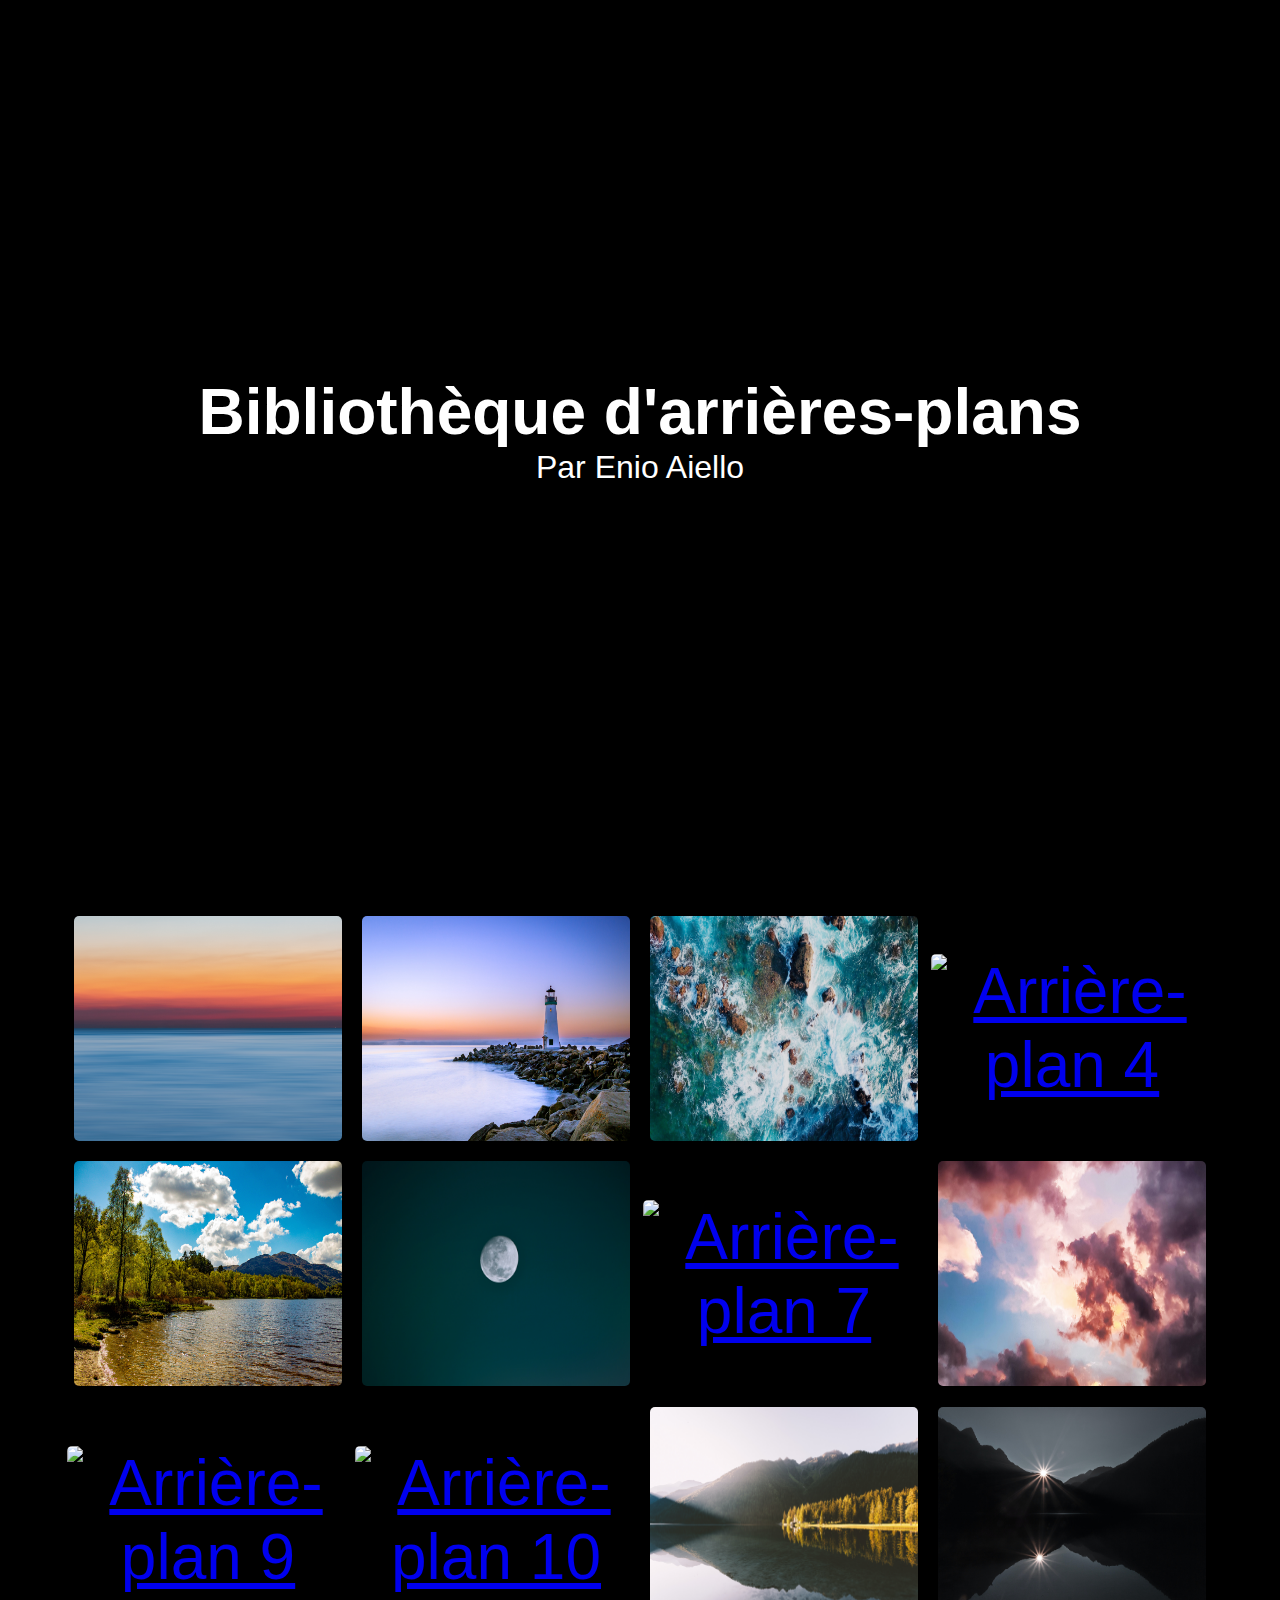
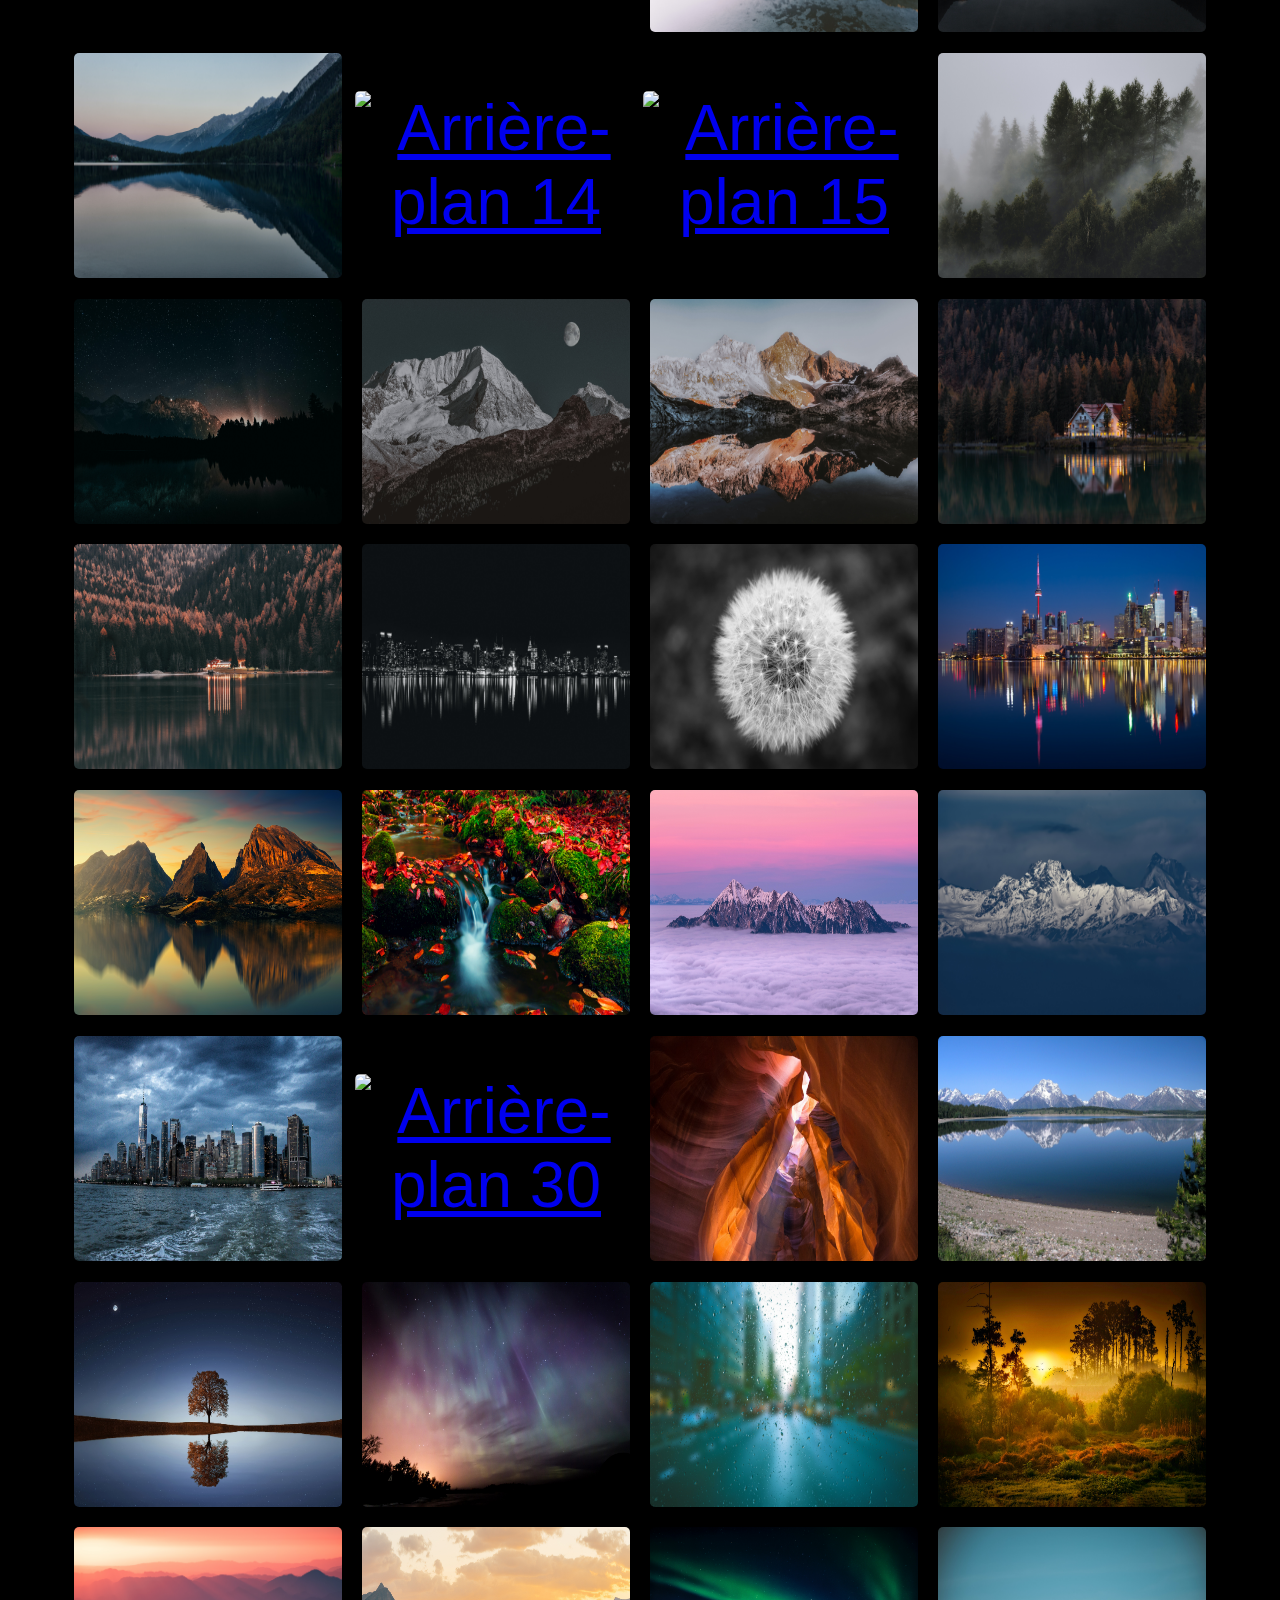
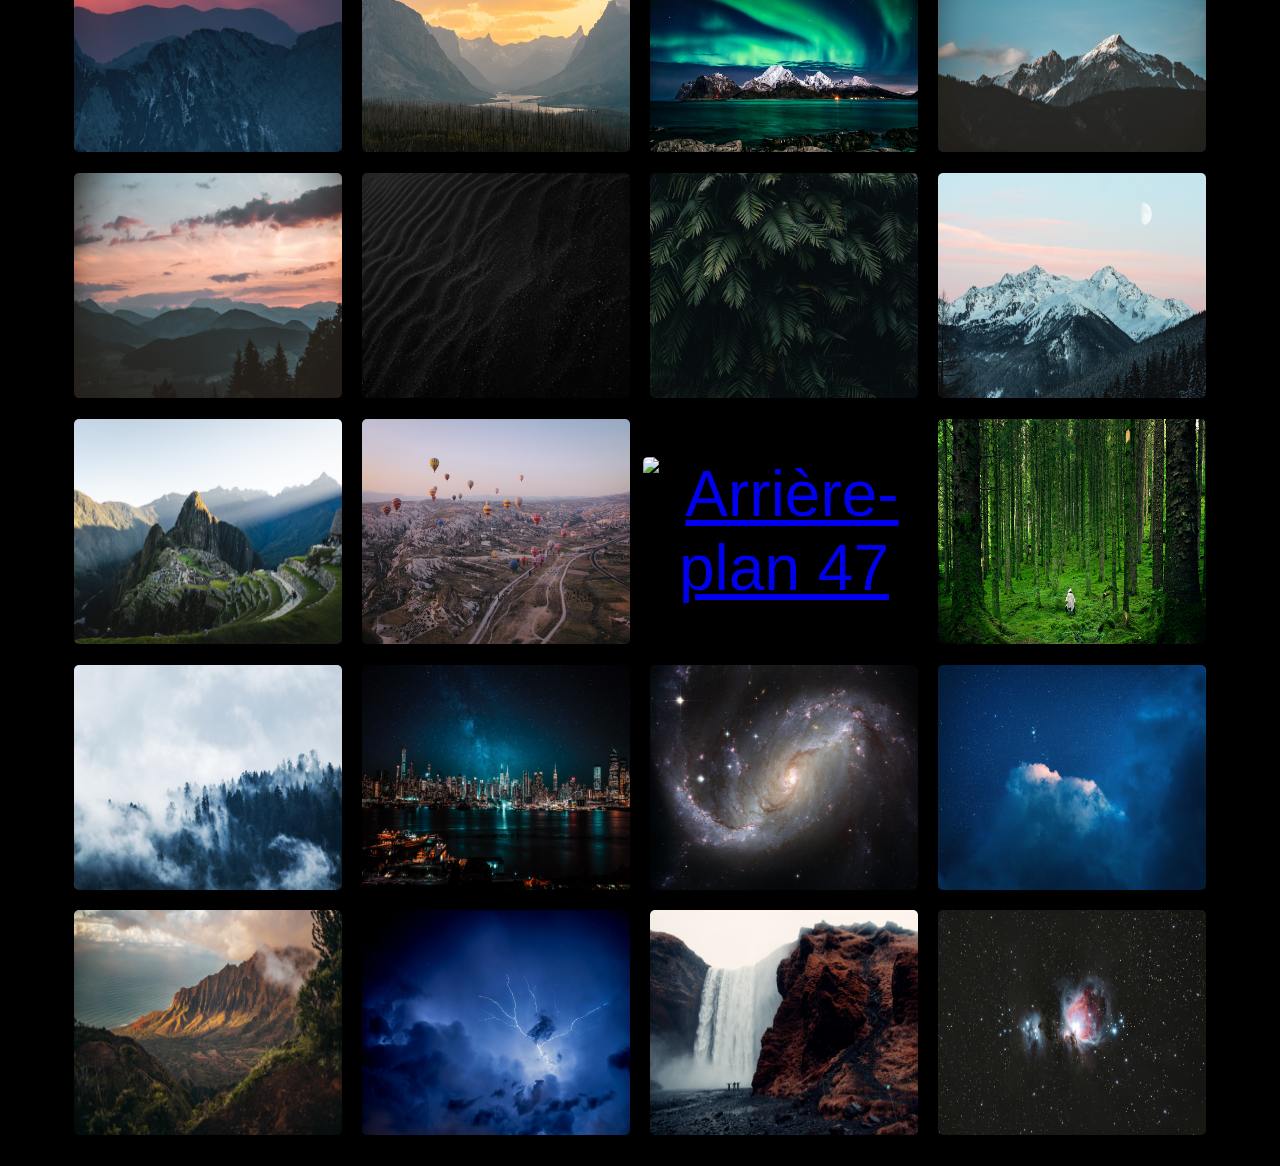
==== index.html @ 07ccf88d "Update website (helped by Matis)" ====
<!DOCTYPE html>
<html lang="fr">
<head>
    <meta charset="UTF-8">
    <meta http-equiv="X-UA-Compatible" content="IE=edge">
    <meta name="viewport" content="width=device-width, initial-scale=1.0">
    <title>Bibliothèque d'arrières-plans</title>
    <link rel="stylesheet" href="./assets/css/style.css">
</head>
<body>
    <!-- <div id="loading">
        <h2>Bienvenue</h2>
    </div> -->
    <div id="title">
        <h1>Bibliothèque d'arrières-plans</h1>
        <p>Par Enio Aiello</p>
        <a href="#container" id="start"><i class="fa-solid fa-arrow-down" style="color: #ffffff;"></i></a>
    </div>
    <div id="container">
        <section>
            <a href="./assets/img/bg1.jpg" title="Cliquez pour ouvrir l'arrière-plan"><img src="./assets/img/bg1.jpg" alt="Arrière-plan 1"></a>
        </section>
        <section>
            <a href="./assets/img/bg2.jpg" title="Cliquez pour ouvrir l'arrière-plan"><img src="./assets/img/bg2.jpg" alt="Arrière-plan 2"></a>
        </section>
        <section>
            <a href="./assets/img/bg3.jpg" title="Cliquez pour ouvrir l'arrière-plan"><img src="./assets/img/bg3.jpg" alt="Arrière-plan 3"></a>
        </section>
        <section>
            <a href="./assets/img/bg4.jpg" title="Cliquez pour ouvrir l'arrière-plan"><img src="./assets/img/bg4.jpg" alt="Arrière-plan 4"></a>
        </section>
        <section>
            <a href="./assets/img/bg5.jpg" title="Cliquez pour ouvrir l'arrière-plan"><img src="./assets/img/bg5.jpg" alt="Arrière-plan 5"></a>
        </section>
        <section>
            <a href="./assets/img/bg6.jpg" title="Cliquez pour ouvrir l'arrière-plan"><img src="./assets/img/bg6.jpg" alt="Arrière-plan 6"></a>
        </section>
        <section>
            <a href="./assets/img/bg7.jpg" title="Cliquez pour ouvrir l'arrière-plan"><img src="./assets/img/bg7.jpg" alt="Arrière-plan 7"></a>
        </section>
        <section>
            <a href="./assets/img/bg8.jpg" title="Cliquez pour ouvrir l'arrière-plan"><img src="./assets/img/bg8.jpg" alt="Arrière-plan 8"></a>
        </section>
        <section>
            <a href="./assets/img/bg9.jpg" title="Cliquez pour ouvrir l'arrière-plan"><img src="./assets/img/bg9.jpg" alt="Arrière-plan 9"></a>
        </section>
        <section>
            <a href="./assets/img/bg10.jpg" title="Cliquez pour ouvrir l'arrière-plan"><img src="./assets/img/bg10.jpg" alt="Arrière-plan 10"></a>
        </section>
        <section>
            <a href="./assets/img/bg11.jpg" title="Cliquez pour ouvrir l'arrière-plan"><img src="./assets/img/bg11.jpg" alt="Arrière-plan 11"></a>
        </section>
        <section>
            <a href="./assets/img/bg12.jpg" title="Cliquez pour ouvrir l'arrière-plan"><img src="./assets/img/bg12.jpg" alt="Arrière-plan 12"></a>
        </section>
        <section>
            <a href="./assets/img/bg13.jpg" title="Cliquez pour ouvrir l'arrière-plan"><img src="./assets/img/bg13.jpg" alt="Arrière-plan 13"></a>
        </section>
        <section>
            <a href="./assets/img/bg14.jpg" title="Cliquez pour ouvrir l'arrière-plan"><img src="./assets/img/bg14.jpg" alt="Arrière-plan 14"></a>
        </section>
        <section>
            <a href="./assets/img/bg15.jpg" title="Cliquez pour ouvrir l'arrière-plan"><img src="./assets/img/bg15.jpg" alt="Arrière-plan 15"></a>
        </section>
        <section>
            <a href="./assets/img/bg16.jpg" title="Cliquez pour ouvrir l'arrière-plan"><img src="./assets/img/bg16.jpg" alt="Arrière-plan 16"></a>
        </section>
        <section>
            <a href="./assets/img/bg17.jpg" title="Cliquez pour ouvrir l'arrière-plan"><img src="./assets/img/bg17.jpg" alt="Arrière-plan 17"></a>
        </section>
        <section>
            <a href="./assets/img/bg18.jpg" title="Cliquez pour ouvrir l'arrière-plan"><img src="./assets/img/bg18.jpg" alt="Arrière-plan 18"></a>
        </section>
        <section>
            <a href="./assets/img/bg19.jpg" title="Cliquez pour ouvrir l'arrière-plan"><img src="./assets/img/bg19.jpg" alt="Arrière-plan 19"></a>
        </section>
        <section>
            <a href="./assets/img/bg20.jpg" title="Cliquez pour ouvrir l'arrière-plan"><img src="./assets/img/bg20.jpg" alt="Arrière-plan 20"></a>
        </section>
        <section>
            <a href="./assets/img/bg21.jpg" title="Cliquez pour ouvrir l'arrière-plan"><img src="./assets/img/bg21.jpg" alt="Arrière-plan 21"></a>
        </section>
        <section>
            <a href="./assets/img/bg22.jpg" title="Cliquez pour ouvrir l'arrière-plan"><img src="./assets/img/bg22.jpg" alt="Arrière-plan 22"></a>
        </section>
        <section>
            <a href="./assets/img/bg23.jpg" title="Cliquez pour ouvrir l'arrière-plan"><img src="./assets/img/bg23.jpg" alt="Arrière-plan 23"></a>
        </section>
        <section>
            <a href="./assets/img/bg24.jpg" title="Cliquez pour ouvrir l'arrière-plan"><img src="./assets/img/bg24.jpg" alt="Arrière-plan 24"></a>
        </section>
        <section>
            <a href="./assets/img/bg25.jpg" title="Cliquez pour ouvrir l'arrière-plan"><img src="./assets/img/bg25.jpg" alt="Arrière-plan 25"></a>
        </section>
        <section>
            <a href="./assets/img/bg26.jpg" title="Cliquez pour ouvrir l'arrière-plan"><img src="./assets/img/bg26.jpg" alt="Arrière-plan 26"></a>
        </section>
        <section>
            <a href="./assets/img/bg27.jpg" title="Cliquez pour ouvrir l'arrière-plan"><img src="./assets/img/bg27.jpg" alt="Arrière-plan 27"></a>
        </section>
        <section>
            <a href="./assets/img/bg28.jpg" title="Cliquez pour ouvrir l'arrière-plan"><img src="./assets/img/bg28.jpg" alt="Arrière-plan 28"></a>
        </section>
        <section>
            <a href="./assets/img/bg29.jpg" title="Cliquez pour ouvrir l'arrière-plan"><img src="./assets/img/bg29.jpg" alt="Arrière-plan 29"></a>
        </section>
        <section>
            <a href="./assets/img/bg30.jpg" title="Cliquez pour ouvrir l'arrière-plan"><img src="./assets/img/bg30.jpg" alt="Arrière-plan 30"></a>
        </section>
        <section>
            <a href="./assets/img/bg31.jpg" title="Cliquez pour ouvrir l'arrière-plan"><img src="./assets/img/bg31.jpg" alt="Arrière-plan 31"></a>
        </section>
        <section>
            <a href="./assets/img/bg32.jpg" title="Cliquez pour ouvrir l'arrière-plan"><img src="./assets/img/bg32.jpg" alt="Arrière-plan 32"></a>
        </section>
        <section>
            <a href="./assets/img/bg33.jpg" title="Cliquez pour ouvrir l'arrière-plan"><img src="./assets/img/bg33.jpg" alt="Arrière-plan 33"></a>
        </section>
        <section>
            <a href="./assets/img/bg34.jpg" title="Cliquez pour ouvrir l'arrière-plan"><img src="./assets/img/bg34.jpg" alt="Arrière-plan 34"></a>
        </section>
        <section>
            <a href="./assets/img/bg35.jpg" title="Cliquez pour ouvrir l'arrière-plan"><img src="./assets/img/bg35.jpg" alt="Arrière-plan 35"></a>
        </section>
        <section>
            <a href="./assets/img/bg36.jpg" title="Cliquez pour ouvrir l'arrière-plan"><img src="./assets/img/bg36.jpg" alt="Arrière-plan 36"></a>
        </section>
        <section>
            <a href="./assets/img/bg37.jpg" title="Cliquez pour ouvrir l'arrière-plan"><img src="./assets/img/bg37.jpg" alt="Arrière-plan 37"></a>
        </section>
        <section>
            <a href="./assets/img/bg38.jpg" title="Cliquez pour ouvrir l'arrière-plan"><img src="./assets/img/bg38.jpg" alt="Arrière-plan 38"></a>
        </section>
        <section>
            <a href="./assets/img/bg39.jpg" title="Cliquez pour ouvrir l'arrière-plan"><img src="./assets/img/bg39.jpg" alt="Arrière-plan 39"></a>
        </section>
        <section>
            <a href="./assets/img/bg40.jpg" title="Cliquez pour ouvrir l'arrière-plan"><img src="./assets/img/bg40.jpg" alt="Arrière-plan 40"></a>
        </section>
        <section>
            <a href="./assets/img/bg41.jpg" title="Cliquez pour ouvrir l'arrière-plan"><img src="./assets/img/bg41.jpg" alt="Arrière-plan 41"></a>
        </section>
        <section>
            <a href="./assets/img/bg42.jpg" title="Cliquez pour ouvrir l'arrière-plan"><img src="./assets/img/bg42.jpg" alt="Arrière-plan 42"></a>
        </section>
        <section>
            <a href="./assets/img/bg43.jpg" title="Cliquez pour ouvrir l'arrière-plan"><img src="./assets/img/bg43.jpg" alt="Arrière-plan 43"></a>
        </section>
        <section>
            <a href="./assets/img/bg44.jpg" title="Cliquez pour ouvrir l'arrière-plan"><img src="./assets/img/bg44.jpg" alt="Arrière-plan 44"></a>
        </section>
        <section>
            <a href="./assets/img/bg45.jpg" title="Cliquez pour ouvrir l'arrière-plan"><img src="./assets/img/bg45.jpg" alt="Arrière-plan 45"></a>
        </section>
        <section>
            <a href="./assets/img/bg46.jpg" title="Cliquez pour ouvrir l'arrière-plan"><img src="./assets/img/bg46.jpg" alt="Arrière-plan 46"></a>
        </section>
        <section>
            <a href="./assets/img/bg47.jpg" title="Cliquez pour ouvrir l'arrière-plan"><img src="./assets/img/bg47.jpg" alt="Arrière-plan 47"></a>
        </section>
        <section>
            <a href="./assets/img/bg48.jpg" title="Cliquez pour ouvrir l'arrière-plan"><img src="./assets/img/bg48.jpg" alt="Arrière-plan 48"></a>
        </section>
        <section>
            <a href="./assets/img/bg49.jpg" title="Cliquez pour ouvrir l'arrière-plan"><img src="./assets/img/bg49.jpg" alt="Arrière-plan 49"></a>
        </section>
        <section>
            <a href="./assets/img/bg50.jpg" title="Cliquez pour ouvrir l'arrière-plan"><img src="./assets/img/bg50.jpg" alt="Arrière-plan 50"></a>
        </section>
        <section>
            <a href="./assets/img/bg51.jpg" title="Cliquez pour ouvrir l'arrière-plan"><img src="./assets/img/bg51.jpg" alt="Arrière-plan 51"></a>
        </section>
        <section>
            <a href="./assets/img/bg52.jpg" title="Cliquez pour ouvrir l'arrière-plan"><img src="./assets/img/bg52.jpg" alt="Arrière-plan 52"></a>
        </section>
        <section>
            <a href="./assets/img/bg53.jpg" title="Cliquez pour ouvrir l'arrière-plan"><img src="./assets/img/bg53.jpg" alt="Arrière-plan 53"></a>
        </section>
        <section>
            <a href="./assets/img/bg54.jpg" title="Cliquez pour ouvrir l'arrière-plan"><img src="./assets/img/bg54.jpg" alt="Arrière-plan 54"></a>
        </section>
        <section>
            <a href="./assets/img/bg55.jpg" title="Cliquez pour ouvrir l'arrière-plan"><img src="./assets/img/bg55.jpg" alt="Arrière-plan 55"></a>
        </section>
        <section>
            <a href="./assets/img/bg56.jpg" title="Cliquez pour ouvrir l'arrière-plan"><img src="./assets/img/bg56.jpg" alt="Arrière-plan 56"></a>
        </section>
    </div>
    <!-- <script src="./assets/js/script.js"></script> -->
    <script src="https://kit.fontawesome.com/127f7eda6e.js" crossorigin="anonymous"></script>
</body>
</html>
---- assets/css/style.css ----
* {
    box-sizing: border-box;
    padding: 0;
    margin: 0;
    font-family: sans-serif;
    font-size: 2rem;
    text-align: center;
    scroll-behavior: smooth;
}

body {
    background-color: black;
}

#loading {
    position: fixed;
    display: flex;
    justify-content: center;
    align-items: center;
    width: 100%;
    height: 100vh;
    z-index: 10;
    background-color: black;
    cursor: wait;
    color: white;
}

#title {
    display: flex;
    justify-content: center;
    align-items: center;
    height: 100vh;
    background: url("../img/bg7.jpg") no-repeat;
    background-attachment: fixed;
    background-position: center;
    background-size: cover;
    flex-direction: column;
}

h1 {
    background: none;
    color: white;
    width: 100%;
}

p {
    color: white;
    font-size: 1rem;
}

#start {
    margin-top: 3%;
    animation: bounce 1s infinite;
}

#container {
    width: 90%;
    margin: 1% auto;
    display: flex;
    align-items: center;
    justify-content: center;
    flex-wrap: wrap;
}

section {
    width: 25%;
}

img {
    width: 21vw;
    height: 25vh;
    overflow: hidden;
    margin: 1%;
    border-radius: 5px;
    cursor: zoom-in;
    transition: transform .3s ease;
}

img:hover {
    transform: scale(1.05);
}

@keyframes bounce {

    0%,
    100% {
        transform: translateY(-15%);
        animation-timing-function: cubic-bezier(0.8, 0, 1, 1);
    }

    50% {
        transform: none;
        animation-timing-function: cubic-bezier(0, 0, 0.2, 1);
    }
}

.none {
    display: none;
}

@media (max-width: 815.98px) {

    #container{
        padding-top: 5vh;
    }

    section{
        width: 50%;
    }

    img{
        width: 100%;
    }
}

@media (max-width: 575.98px) {

    #container{
        padding-top: 5vh;
    }

    section{
        width: 90%;
    }

    img{
        width: 100%;
    }
}
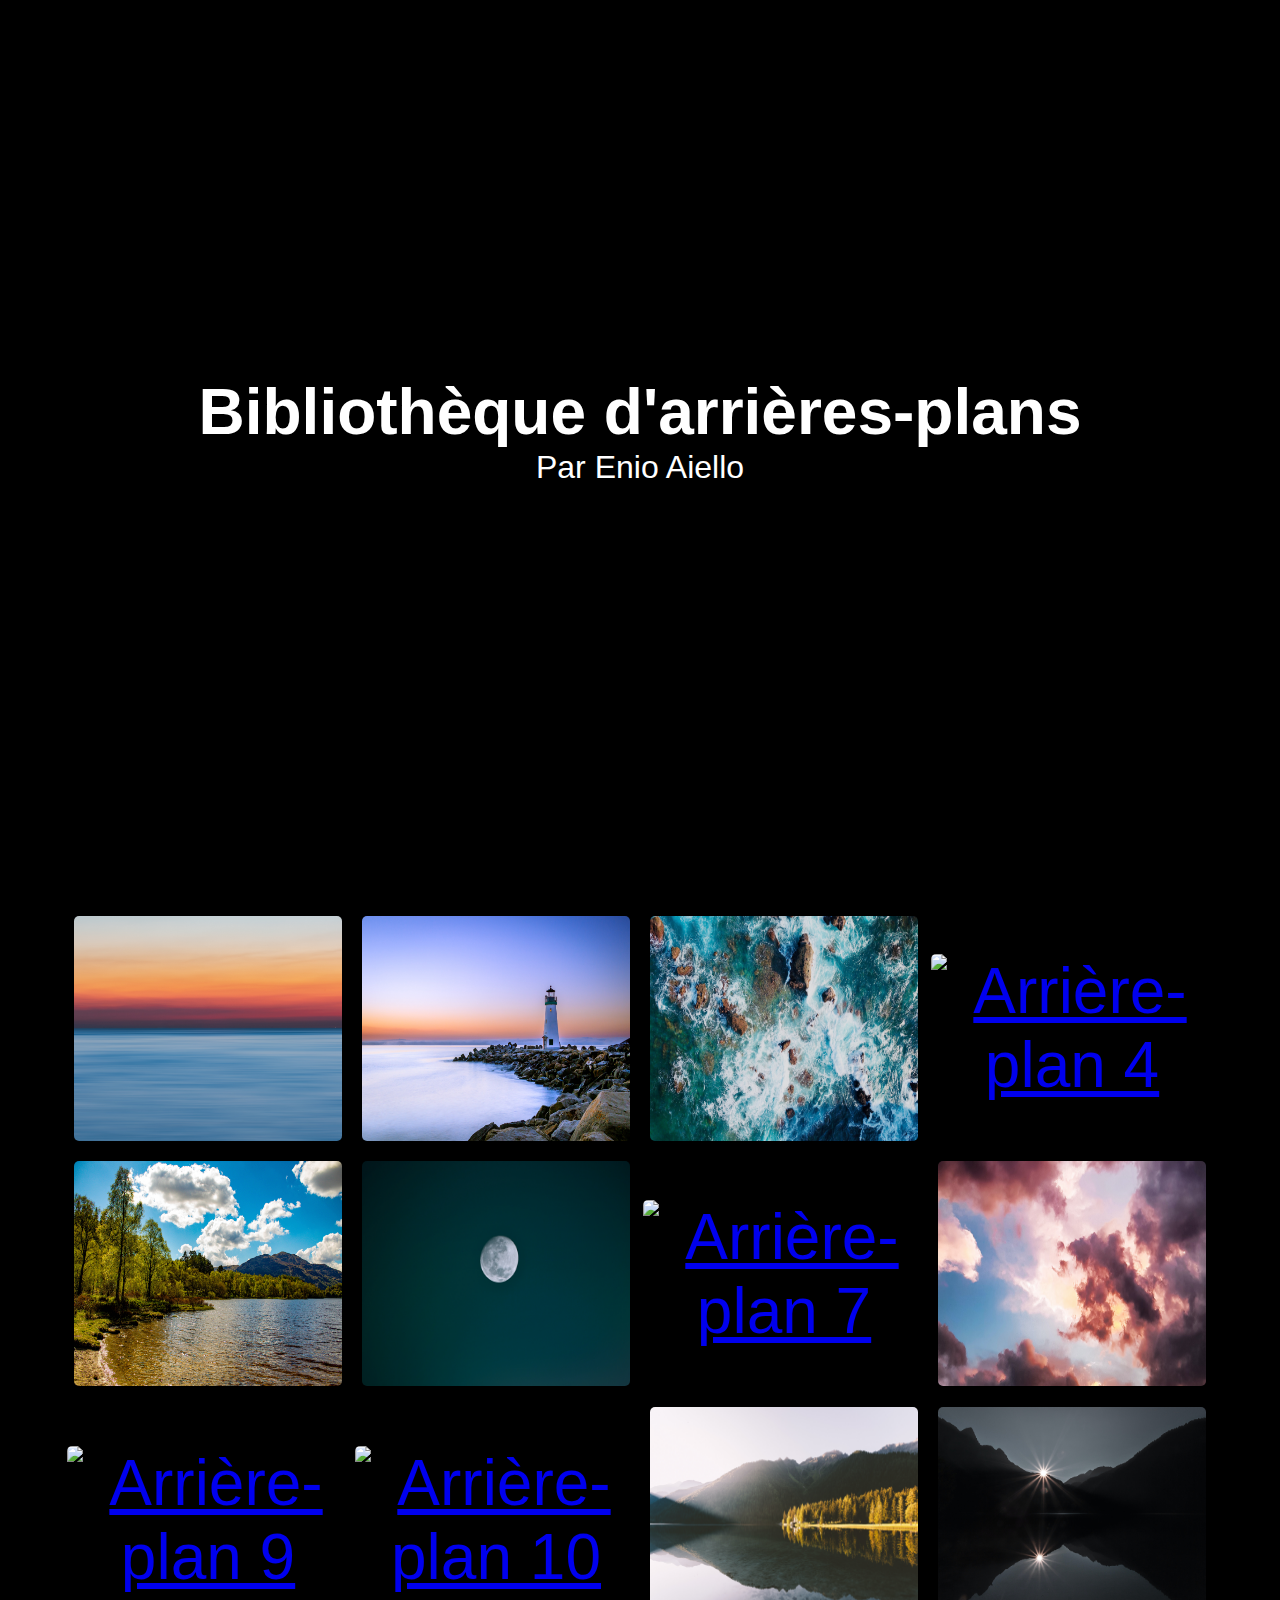
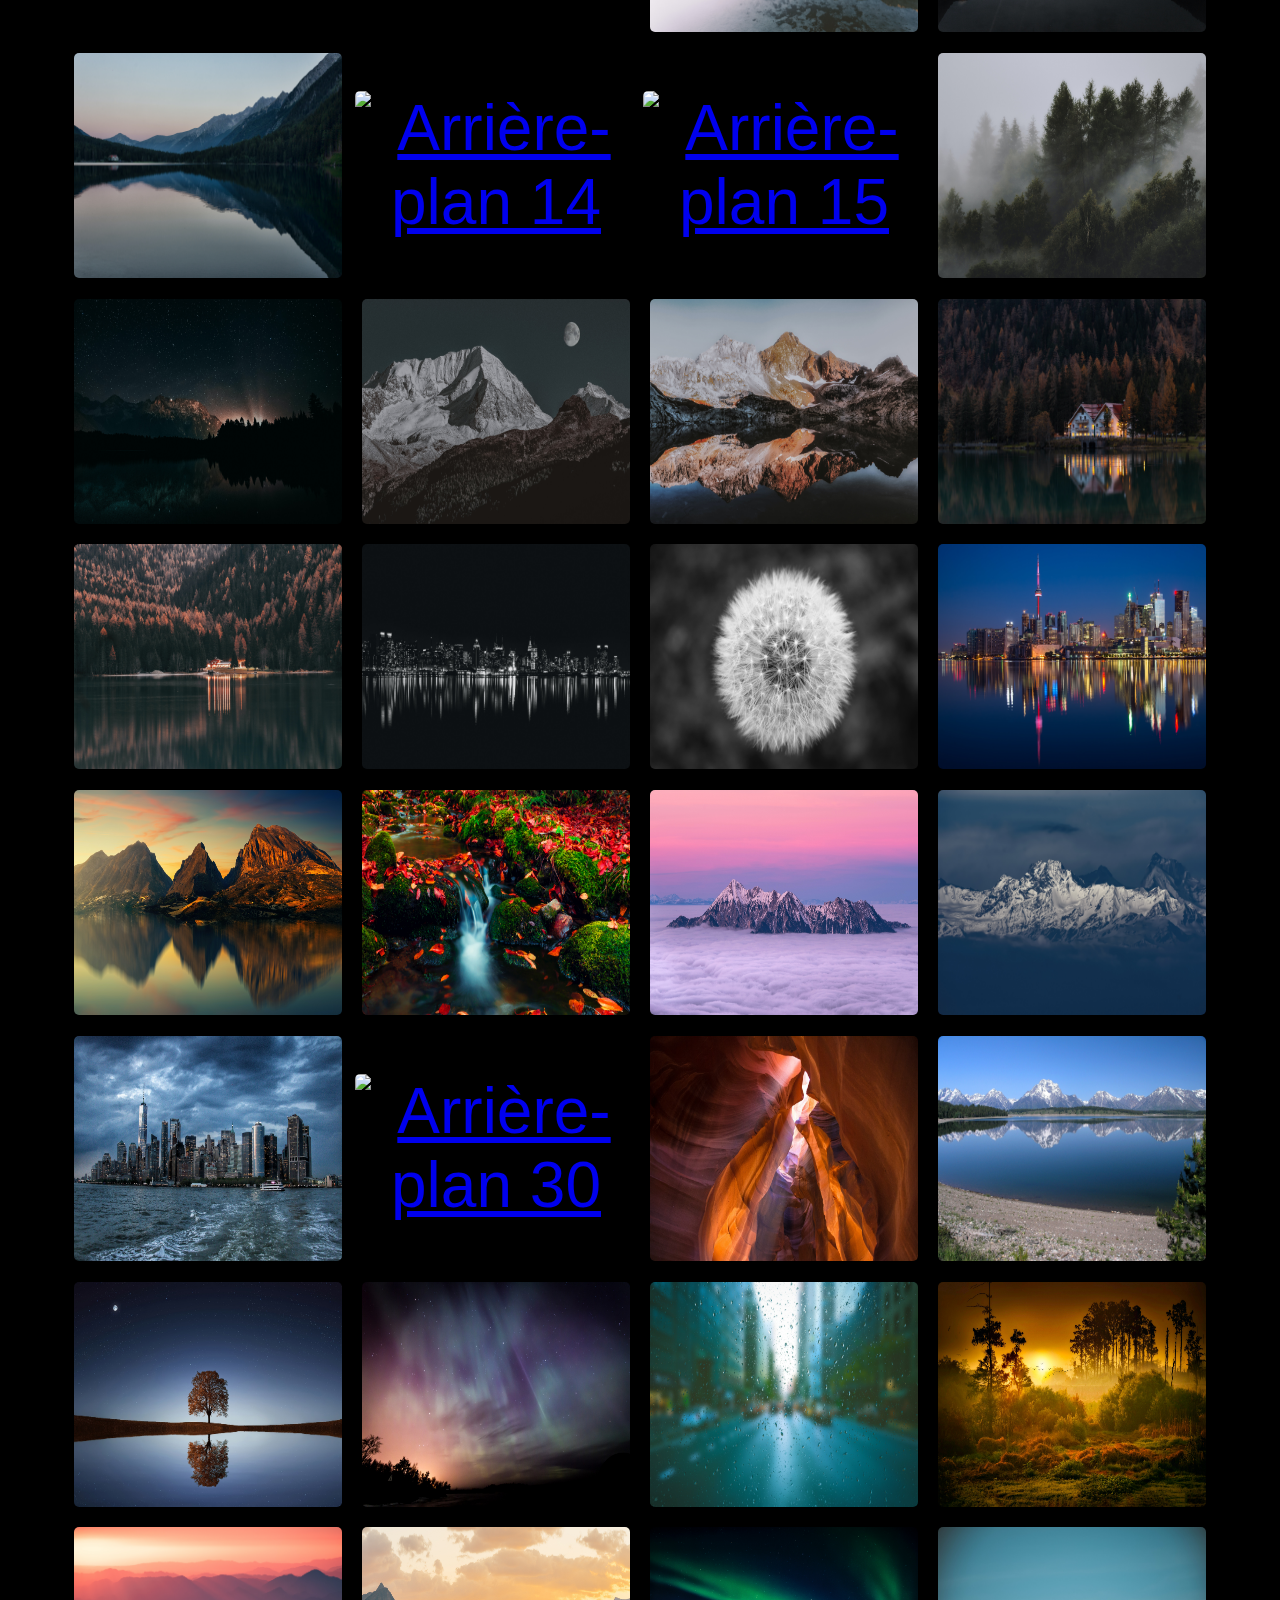
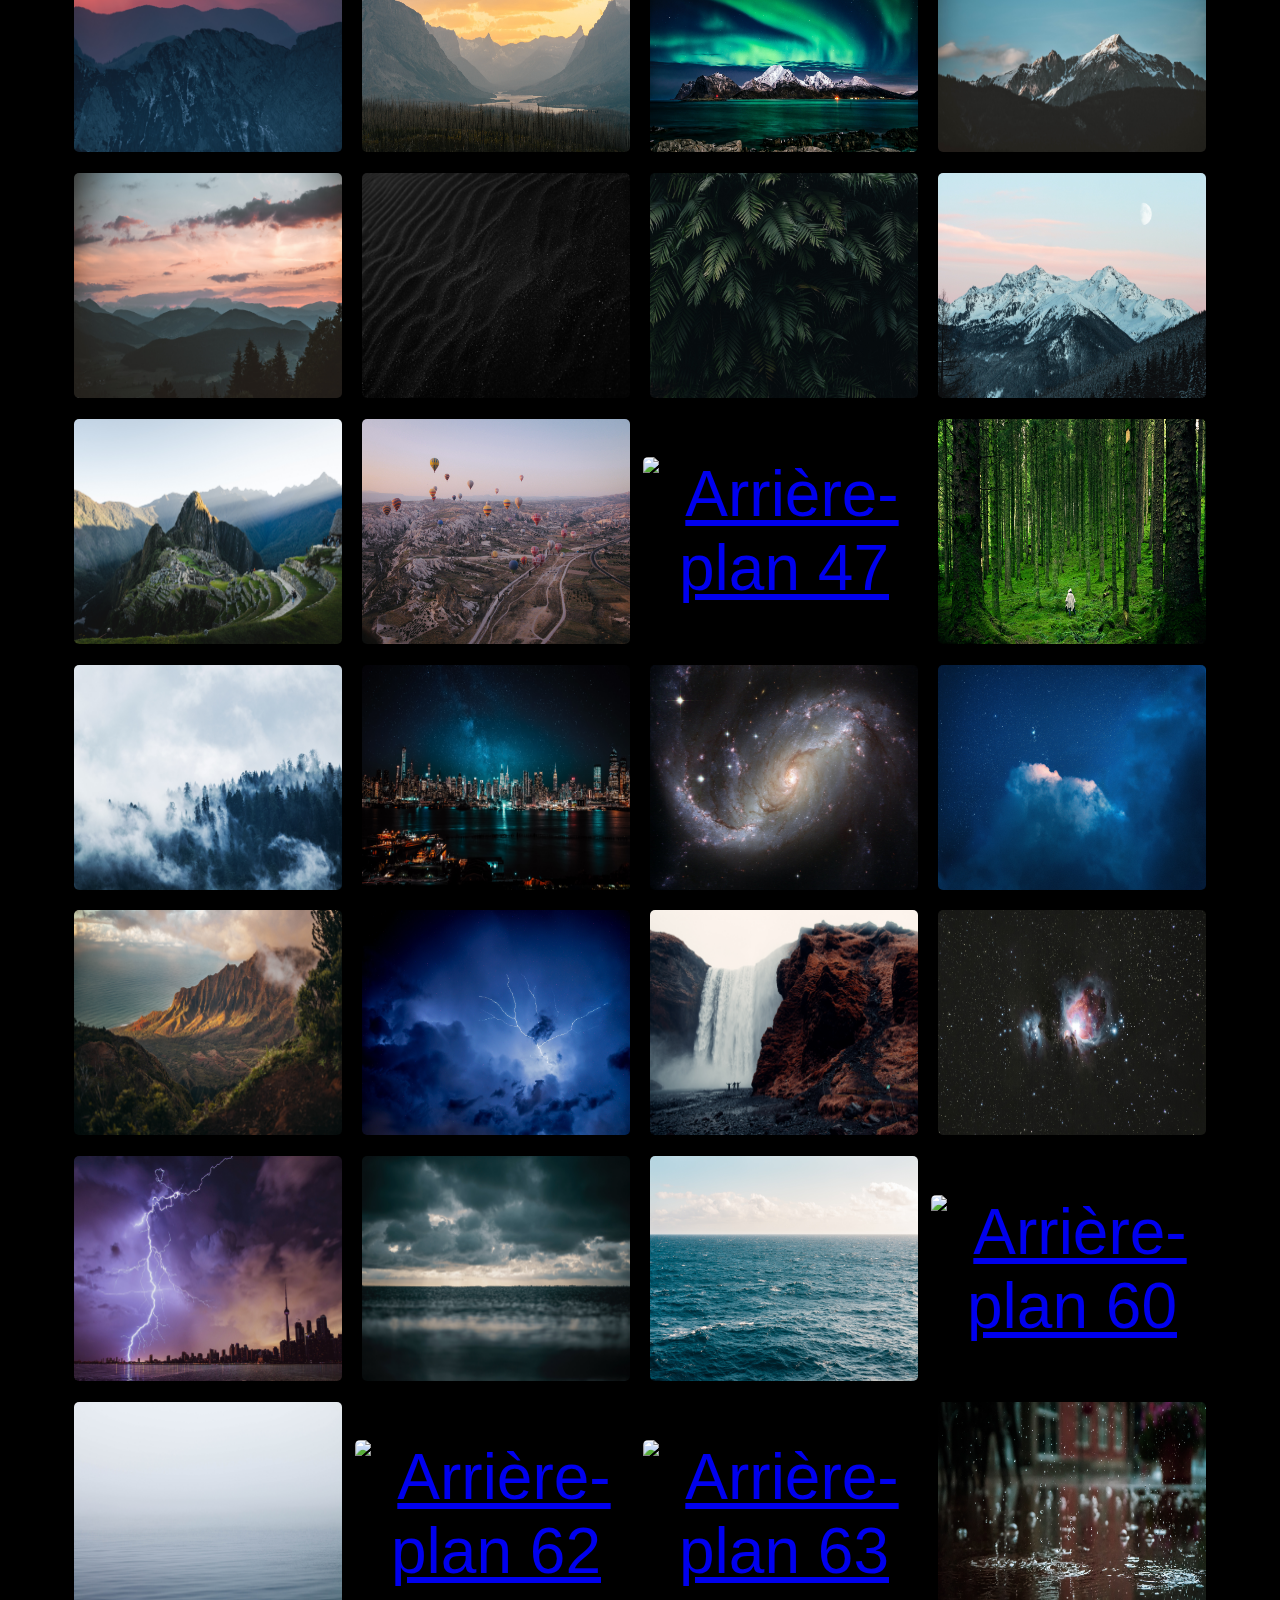
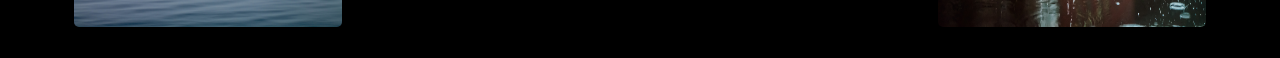
==== commit ec0c520b: "Mise à jour de la base de données" ====
--- a/index.html
+++ b/index.html
@@ -8,9 +8,6 @@
     <link rel="stylesheet" href="./assets/css/style.css">
 </head>
 <body>
-    <!-- <div id="loading">
-        <h2>Bienvenue</h2>
-    </div> -->
     <div id="title">
         <h1>Bibliothèque d'arrières-plans</h1>
         <p>Par Enio Aiello</p>
@@ -185,8 +182,31 @@
         <section>
             <a href="./assets/img/bg56.jpg" title="Cliquez pour ouvrir l'arrière-plan"><img src="./assets/img/bg56.jpg" alt="Arrière-plan 56"></a>
         </section>
+        <section>
+            <a href="./assets/img/bg57.jpg" title="Cliquez pour ouvrir l'arrière-plan"><img src="./assets/img/bg57.jpg" alt="Arrière-plan 57"></a>
+        </section>
+        <section>
+            <a href="./assets/img/bg58.jpg" title="Cliquez pour ouvrir l'arrière-plan"><img src="./assets/img/bg58.jpg" alt="Arrière-plan 58"></a>
+        </section>
+        <section>
+            <a href="./assets/img/bg59.jpg" title="Cliquez pour ouvrir l'arrière-plan"><img src="./assets/img/bg59.jpg" alt="Arrière-plan 59"></a>
+        </section>
+        <section>
+            <a href="./assets/img/bg60.jpg" title="Cliquez pour ouvrir l'arrière-plan"><img src="./assets/img/bg60.jpg" alt="Arrière-plan 60"></a>
+        </section>
+        <section>
+            <a href="./assets/img/bg61.jpg" title="Cliquez pour ouvrir l'arrière-plan"><img src="./assets/img/bg61.jpg" alt="Arrière-plan 61"></a>
+        </section>
+        <section>
+            <a href="./assets/img/bg62.jpg" title="Cliquez pour ouvrir l'arrière-plan"><img src="./assets/img/bg62.jpg" alt="Arrière-plan 62"></a>
+        </section>
+        <section>
+            <a href="./assets/img/bg63.jpg" title="Cliquez pour ouvrir l'arrière-plan"><img src="./assets/img/bg63.jpg" alt="Arrière-plan 63"></a>
+        </section>
+        <section>
+            <a href="./assets/img/bg64.jpg" title="Cliquez pour ouvrir l'arrière-plan"><img src="./assets/img/bg64.jpg" alt="Arrière-plan 64"></a>
+        </section>
     </div>
-    <!-- <script src="./assets/js/script.js"></script> -->
     <script src="https://kit.fontawesome.com/127f7eda6e.js" crossorigin="anonymous"></script>
 </body>
 </html>--- a/assets/css/style.css
+++ b/assets/css/style.css
@@ -128,3 +128,16 @@
     }
 }
 
+@media (max-width: 815.98px) {
+    #container {
+        padding-top: 5vh;
+        gap: 45px;
+    }
+    img {
+        width: 100%;
+        margin: 0vw;
+    }
+    section {
+        width: 45%;
+    }
+}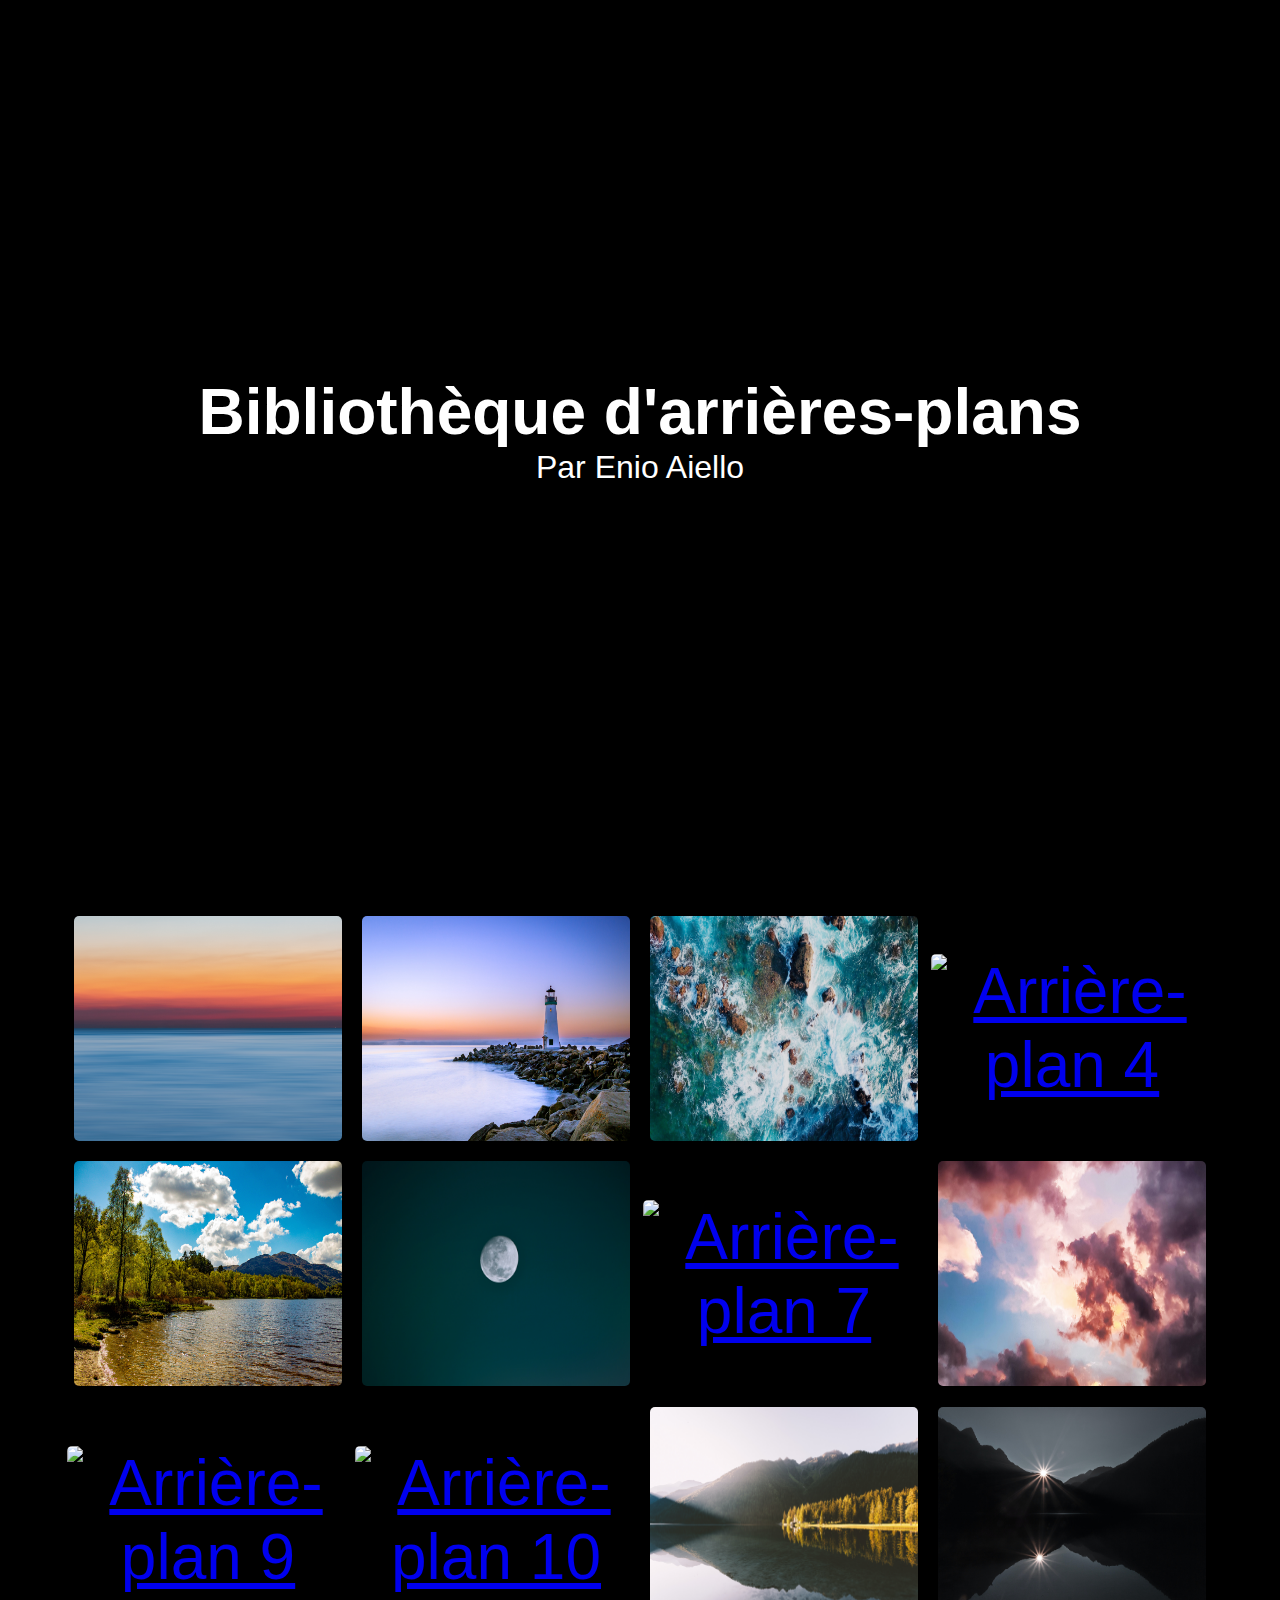
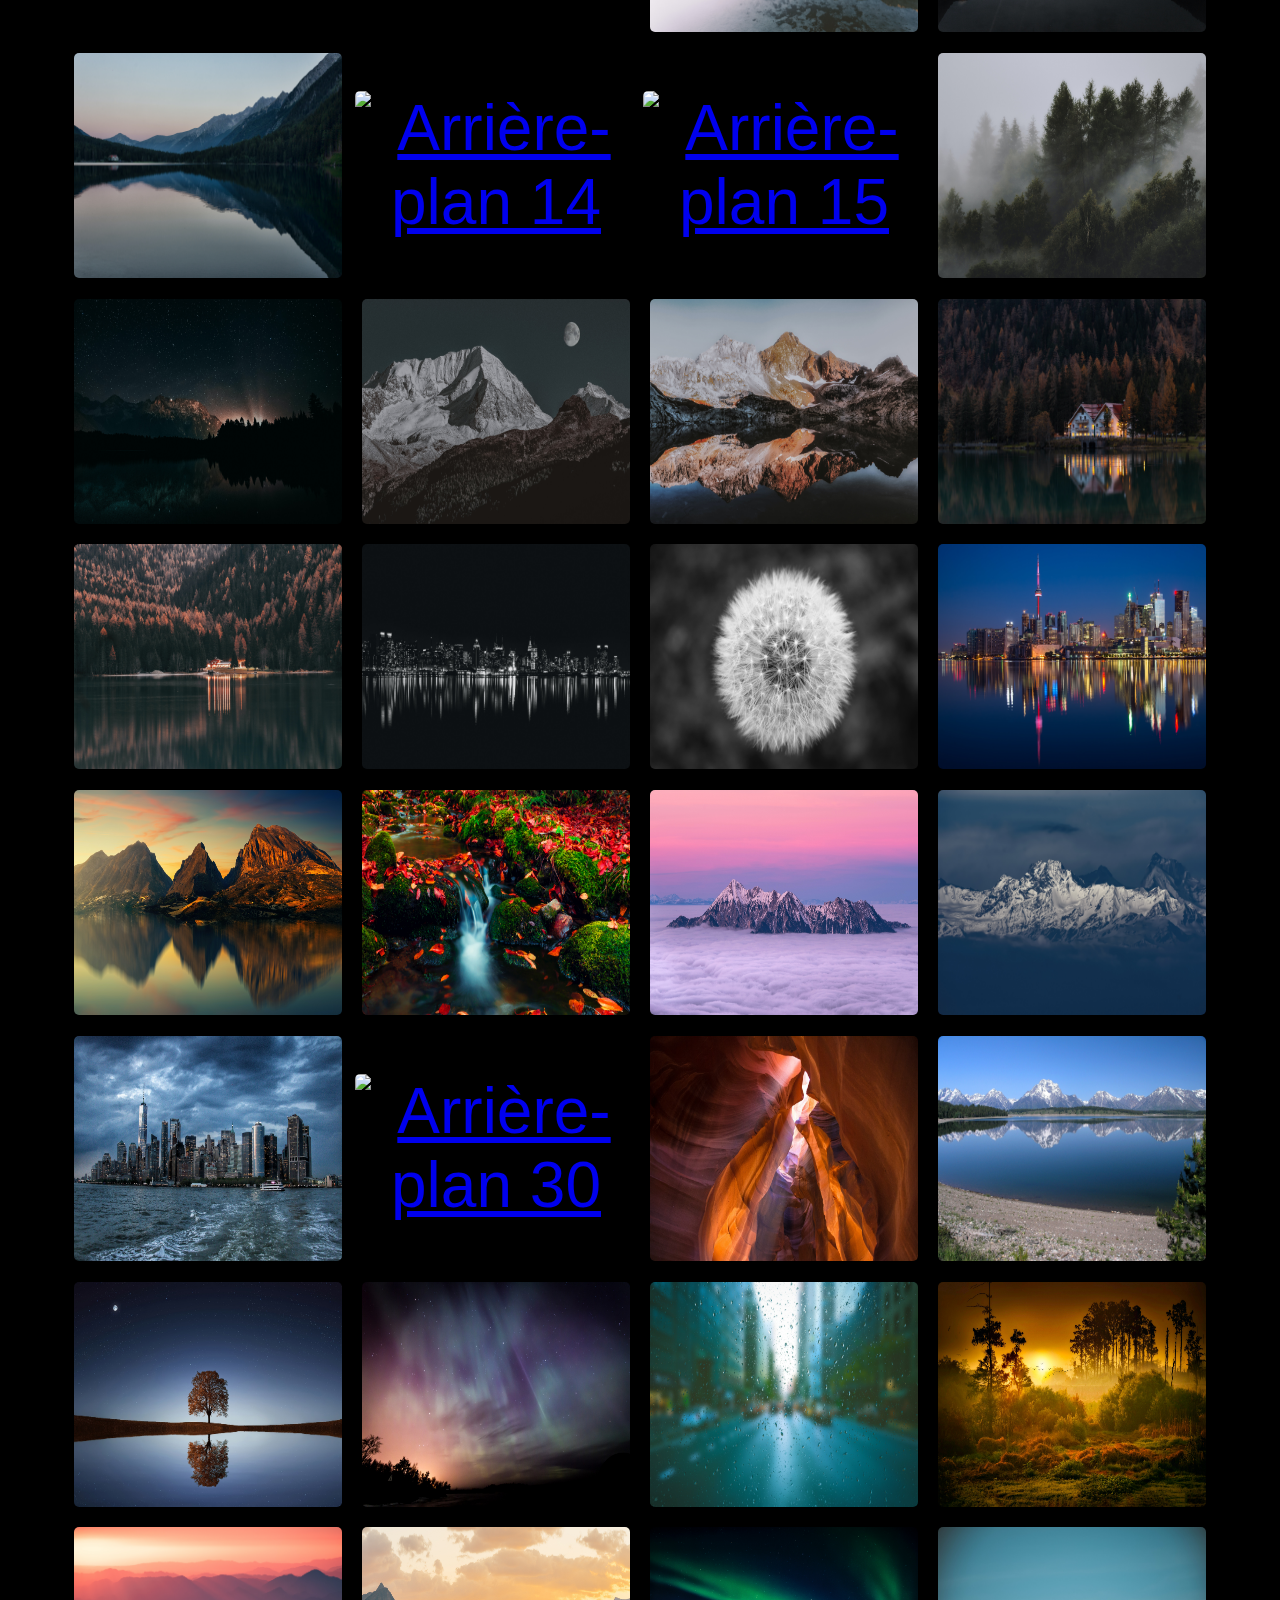
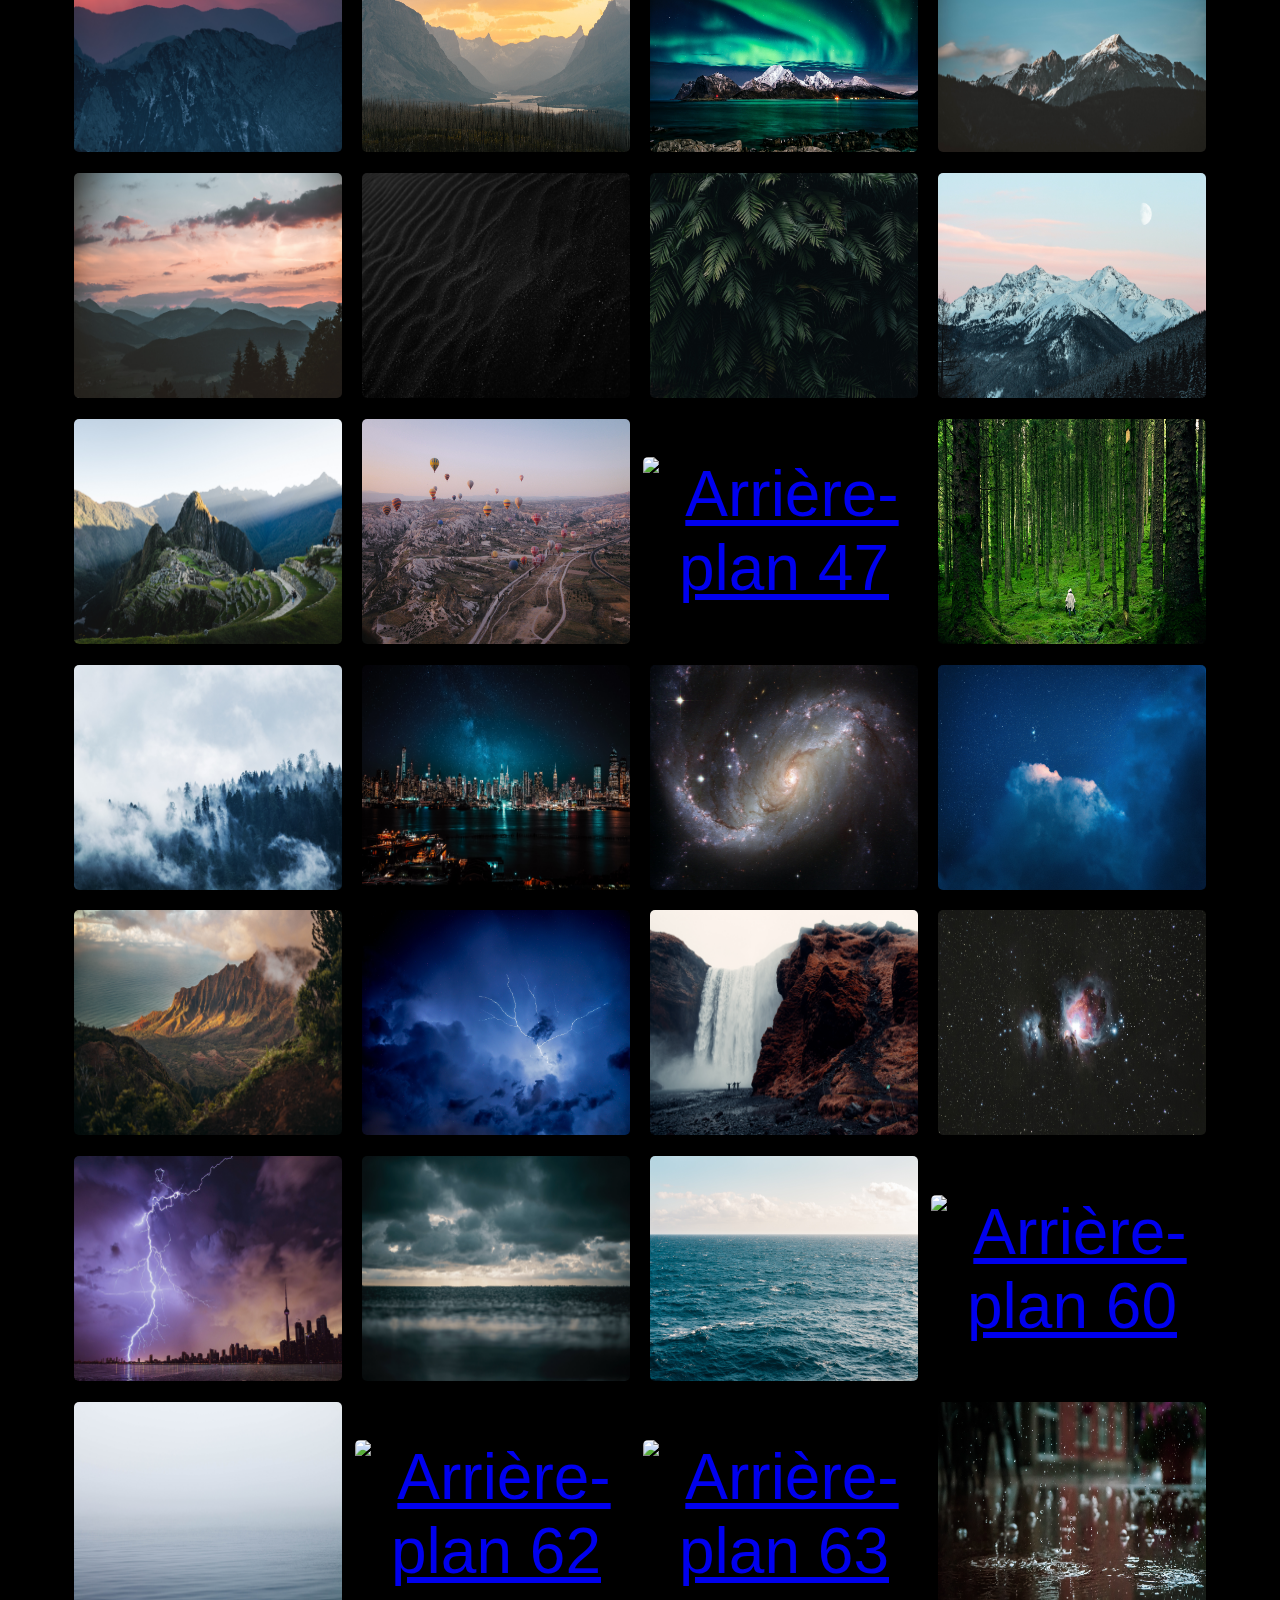
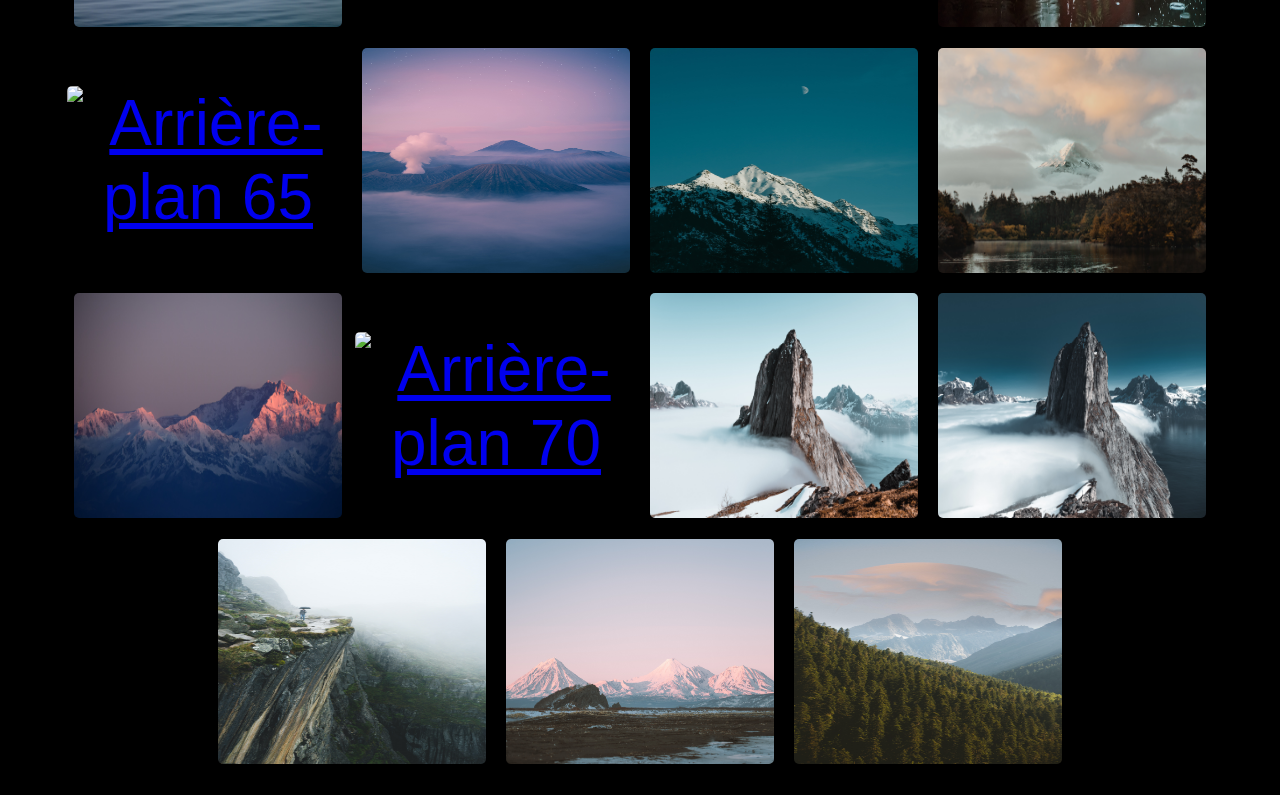
==== commit ec608884: "Ajout de nouveaux fonds d'écrans" ====
--- a/index.html
+++ b/index.html
@@ -206,6 +206,39 @@
         <section>
             <a href="./assets/img/bg64.jpg" title="Cliquez pour ouvrir l'arrière-plan"><img src="./assets/img/bg64.jpg" alt="Arrière-plan 64"></a>
         </section>
+        <section>
+            <a href="./assets/img/bg65.jpg" title="Cliquez pour ouvrir l'arrière-plan"><img src="./assets/img/bg65jpg" alt="Arrière-plan 65"></a>
+        </section>
+        <section>
+            <a href="./assets/img/bg66.jpg" title="Cliquez pour ouvrir l'arrière-plan"><img src="./assets/img/bg66.jpg" alt="Arrière-plan 66"></a>
+        </section>
+        <section>
+            <a href="./assets/img/bg67.jpg" title="Cliquez pour ouvrir l'arrière-plan"><img src="./assets/img/bg67.jpg" alt="Arrière-plan 67"></a>
+        </section>
+        <section>
+            <a href="./assets/img/bg68.jpg" title="Cliquez pour ouvrir l'arrière-plan"><img src="./assets/img/bg68.jpg" alt="Arrière-plan 68"></a>
+        </section>
+        <section>
+            <a href="./assets/img/bg69.jpg" title="Cliquez pour ouvrir l'arrière-plan"><img src="./assets/img/bg69.jpg" alt="Arrière-plan 69"></a>
+        </section>
+        <section>
+            <a href="./assets/img/bg70.jpg" title="Cliquez pour ouvrir l'arrière-plan"><img src="./assets/img/bg70.jpg" alt="Arrière-plan 70"></a>
+        </section>
+        <section>
+            <a href="./assets/img/bg71.jpg" title="Cliquez pour ouvrir l'arrière-plan"><img src="./assets/img/bg71.jpg" alt="Arrière-plan 71"></a>
+        </section>
+        <section>
+            <a href="./assets/img/bg72.jpg" title="Cliquez pour ouvrir l'arrière-plan"><img src="./assets/img/bg72.jpg" alt="Arrière-plan 72"></a>
+        </section>
+        <section>
+            <a href="./assets/img/bg73.jpg" title="Cliquez pour ouvrir l'arrière-plan"><img src="./assets/img/bg73.jpg" alt="Arrière-plan 73"></a>
+        </section>
+        <section>
+            <a href="./assets/img/bg74.jpg" title="Cliquez pour ouvrir l'arrière-plan"><img src="./assets/img/bg74.jpg" alt="Arrière-plan 74"></a>
+        </section>
+        <section>
+            <a href="./assets/img/bg75.jpg" title="Cliquez pour ouvrir l'arrière-plan"><img src="./assets/img/bg75.jpg" alt="Arrière-plan 75"></a>
+        </section>
     </div>
     <script src="https://kit.fontawesome.com/127f7eda6e.js" crossorigin="anonymous"></script>
 </body>
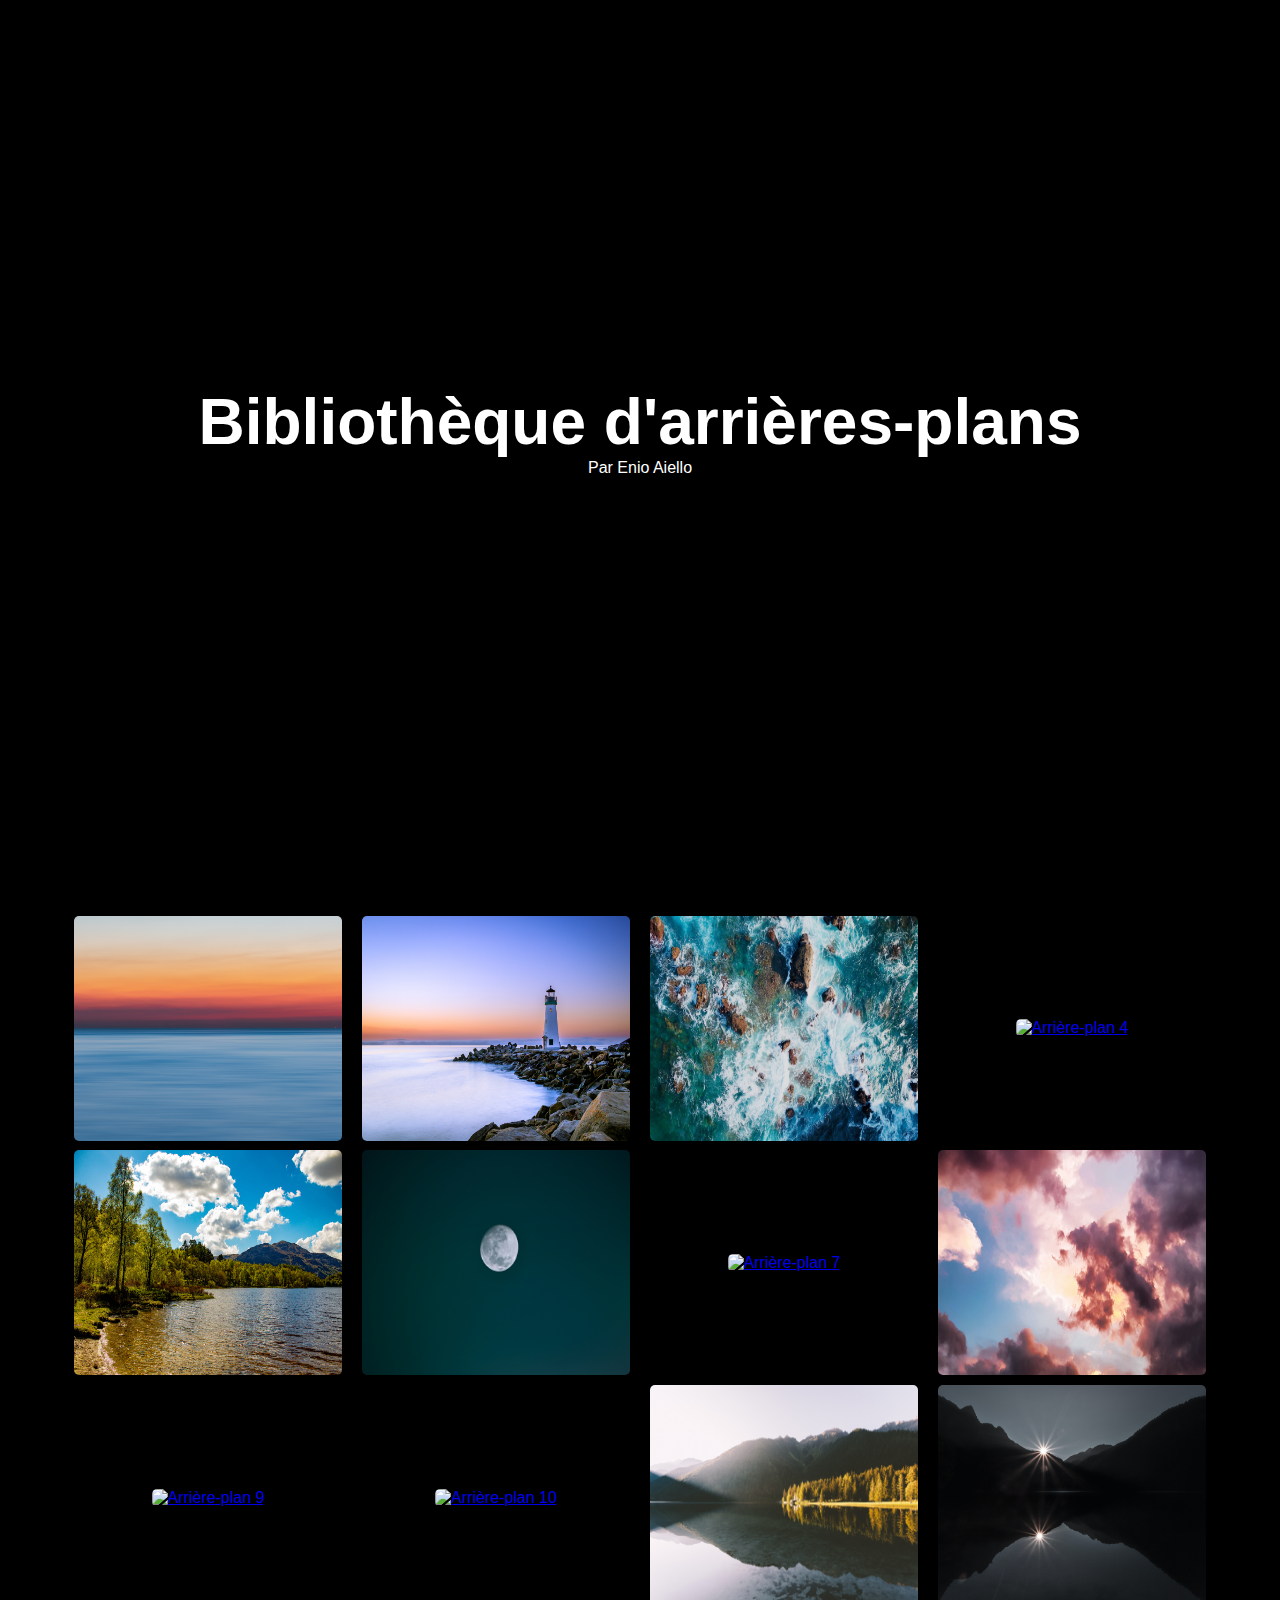
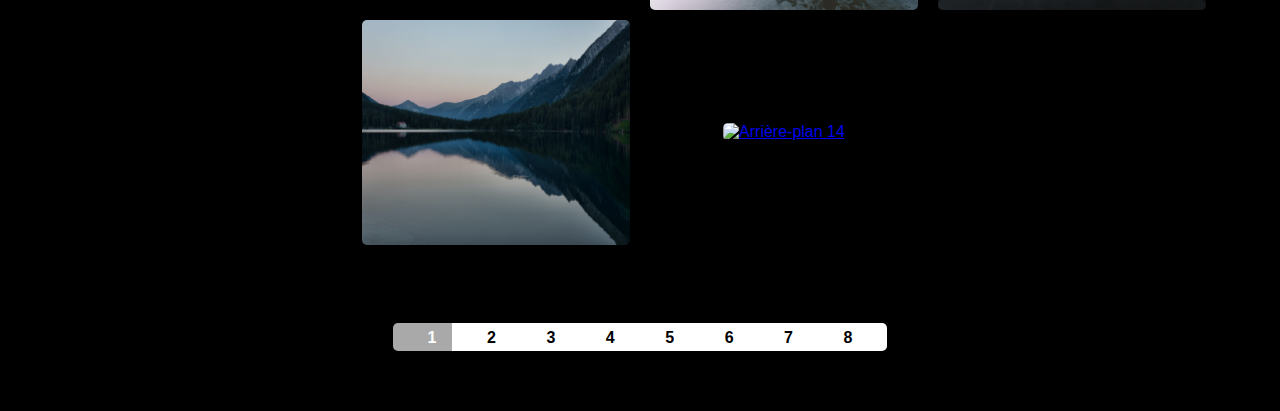
==== commit 08aa7d1c: "Ajout de plusieurs autres pages pour économiser des ressources" ====
--- a/index.html
+++ b/index.html
@@ -6,6 +6,7 @@
     <meta name="viewport" content="width=device-width, initial-scale=1.0">
     <title>Bibliothèque d'arrières-plans</title>
     <link rel="stylesheet" href="./assets/css/style.css">
+    <link rel="icon" href="./assets/img/favicon.png">
 </head>
 <body>
     <div id="title">
@@ -56,190 +57,18 @@
         <section>
             <a href="./assets/img/bg14.jpg" title="Cliquez pour ouvrir l'arrière-plan"><img src="./assets/img/bg14.jpg" alt="Arrière-plan 14"></a>
         </section>
-        <section>
-            <a href="./assets/img/bg15.jpg" title="Cliquez pour ouvrir l'arrière-plan"><img src="./assets/img/bg15.jpg" alt="Arrière-plan 15"></a>
-        </section>
-        <section>
-            <a href="./assets/img/bg16.jpg" title="Cliquez pour ouvrir l'arrière-plan"><img src="./assets/img/bg16.jpg" alt="Arrière-plan 16"></a>
-        </section>
-        <section>
-            <a href="./assets/img/bg17.jpg" title="Cliquez pour ouvrir l'arrière-plan"><img src="./assets/img/bg17.jpg" alt="Arrière-plan 17"></a>
-        </section>
-        <section>
-            <a href="./assets/img/bg18.jpg" title="Cliquez pour ouvrir l'arrière-plan"><img src="./assets/img/bg18.jpg" alt="Arrière-plan 18"></a>
-        </section>
-        <section>
-            <a href="./assets/img/bg19.jpg" title="Cliquez pour ouvrir l'arrière-plan"><img src="./assets/img/bg19.jpg" alt="Arrière-plan 19"></a>
-        </section>
-        <section>
-            <a href="./assets/img/bg20.jpg" title="Cliquez pour ouvrir l'arrière-plan"><img src="./assets/img/bg20.jpg" alt="Arrière-plan 20"></a>
-        </section>
-        <section>
-            <a href="./assets/img/bg21.jpg" title="Cliquez pour ouvrir l'arrière-plan"><img src="./assets/img/bg21.jpg" alt="Arrière-plan 21"></a>
-        </section>
-        <section>
-            <a href="./assets/img/bg22.jpg" title="Cliquez pour ouvrir l'arrière-plan"><img src="./assets/img/bg22.jpg" alt="Arrière-plan 22"></a>
-        </section>
-        <section>
-            <a href="./assets/img/bg23.jpg" title="Cliquez pour ouvrir l'arrière-plan"><img src="./assets/img/bg23.jpg" alt="Arrière-plan 23"></a>
-        </section>
-        <section>
-            <a href="./assets/img/bg24.jpg" title="Cliquez pour ouvrir l'arrière-plan"><img src="./assets/img/bg24.jpg" alt="Arrière-plan 24"></a>
-        </section>
-        <section>
-            <a href="./assets/img/bg25.jpg" title="Cliquez pour ouvrir l'arrière-plan"><img src="./assets/img/bg25.jpg" alt="Arrière-plan 25"></a>
-        </section>
-        <section>
-            <a href="./assets/img/bg26.jpg" title="Cliquez pour ouvrir l'arrière-plan"><img src="./assets/img/bg26.jpg" alt="Arrière-plan 26"></a>
-        </section>
-        <section>
-            <a href="./assets/img/bg27.jpg" title="Cliquez pour ouvrir l'arrière-plan"><img src="./assets/img/bg27.jpg" alt="Arrière-plan 27"></a>
-        </section>
-        <section>
-            <a href="./assets/img/bg28.jpg" title="Cliquez pour ouvrir l'arrière-plan"><img src="./assets/img/bg28.jpg" alt="Arrière-plan 28"></a>
-        </section>
-        <section>
-            <a href="./assets/img/bg29.jpg" title="Cliquez pour ouvrir l'arrière-plan"><img src="./assets/img/bg29.jpg" alt="Arrière-plan 29"></a>
-        </section>
-        <section>
-            <a href="./assets/img/bg30.jpg" title="Cliquez pour ouvrir l'arrière-plan"><img src="./assets/img/bg30.jpg" alt="Arrière-plan 30"></a>
-        </section>
-        <section>
-            <a href="./assets/img/bg31.jpg" title="Cliquez pour ouvrir l'arrière-plan"><img src="./assets/img/bg31.jpg" alt="Arrière-plan 31"></a>
-        </section>
-        <section>
-            <a href="./assets/img/bg32.jpg" title="Cliquez pour ouvrir l'arrière-plan"><img src="./assets/img/bg32.jpg" alt="Arrière-plan 32"></a>
-        </section>
-        <section>
-            <a href="./assets/img/bg33.jpg" title="Cliquez pour ouvrir l'arrière-plan"><img src="./assets/img/bg33.jpg" alt="Arrière-plan 33"></a>
-        </section>
-        <section>
-            <a href="./assets/img/bg34.jpg" title="Cliquez pour ouvrir l'arrière-plan"><img src="./assets/img/bg34.jpg" alt="Arrière-plan 34"></a>
-        </section>
-        <section>
-            <a href="./assets/img/bg35.jpg" title="Cliquez pour ouvrir l'arrière-plan"><img src="./assets/img/bg35.jpg" alt="Arrière-plan 35"></a>
-        </section>
-        <section>
-            <a href="./assets/img/bg36.jpg" title="Cliquez pour ouvrir l'arrière-plan"><img src="./assets/img/bg36.jpg" alt="Arrière-plan 36"></a>
-        </section>
-        <section>
-            <a href="./assets/img/bg37.jpg" title="Cliquez pour ouvrir l'arrière-plan"><img src="./assets/img/bg37.jpg" alt="Arrière-plan 37"></a>
-        </section>
-        <section>
-            <a href="./assets/img/bg38.jpg" title="Cliquez pour ouvrir l'arrière-plan"><img src="./assets/img/bg38.jpg" alt="Arrière-plan 38"></a>
-        </section>
-        <section>
-            <a href="./assets/img/bg39.jpg" title="Cliquez pour ouvrir l'arrière-plan"><img src="./assets/img/bg39.jpg" alt="Arrière-plan 39"></a>
-        </section>
-        <section>
-            <a href="./assets/img/bg40.jpg" title="Cliquez pour ouvrir l'arrière-plan"><img src="./assets/img/bg40.jpg" alt="Arrière-plan 40"></a>
-        </section>
-        <section>
-            <a href="./assets/img/bg41.jpg" title="Cliquez pour ouvrir l'arrière-plan"><img src="./assets/img/bg41.jpg" alt="Arrière-plan 41"></a>
-        </section>
-        <section>
-            <a href="./assets/img/bg42.jpg" title="Cliquez pour ouvrir l'arrière-plan"><img src="./assets/img/bg42.jpg" alt="Arrière-plan 42"></a>
-        </section>
-        <section>
-            <a href="./assets/img/bg43.jpg" title="Cliquez pour ouvrir l'arrière-plan"><img src="./assets/img/bg43.jpg" alt="Arrière-plan 43"></a>
-        </section>
-        <section>
-            <a href="./assets/img/bg44.jpg" title="Cliquez pour ouvrir l'arrière-plan"><img src="./assets/img/bg44.jpg" alt="Arrière-plan 44"></a>
-        </section>
-        <section>
-            <a href="./assets/img/bg45.jpg" title="Cliquez pour ouvrir l'arrière-plan"><img src="./assets/img/bg45.jpg" alt="Arrière-plan 45"></a>
-        </section>
-        <section>
-            <a href="./assets/img/bg46.jpg" title="Cliquez pour ouvrir l'arrière-plan"><img src="./assets/img/bg46.jpg" alt="Arrière-plan 46"></a>
-        </section>
-        <section>
-            <a href="./assets/img/bg47.jpg" title="Cliquez pour ouvrir l'arrière-plan"><img src="./assets/img/bg47.jpg" alt="Arrière-plan 47"></a>
-        </section>
-        <section>
-            <a href="./assets/img/bg48.jpg" title="Cliquez pour ouvrir l'arrière-plan"><img src="./assets/img/bg48.jpg" alt="Arrière-plan 48"></a>
-        </section>
-        <section>
-            <a href="./assets/img/bg49.jpg" title="Cliquez pour ouvrir l'arrière-plan"><img src="./assets/img/bg49.jpg" alt="Arrière-plan 49"></a>
-        </section>
-        <section>
-            <a href="./assets/img/bg50.jpg" title="Cliquez pour ouvrir l'arrière-plan"><img src="./assets/img/bg50.jpg" alt="Arrière-plan 50"></a>
-        </section>
-        <section>
-            <a href="./assets/img/bg51.jpg" title="Cliquez pour ouvrir l'arrière-plan"><img src="./assets/img/bg51.jpg" alt="Arrière-plan 51"></a>
-        </section>
-        <section>
-            <a href="./assets/img/bg52.jpg" title="Cliquez pour ouvrir l'arrière-plan"><img src="./assets/img/bg52.jpg" alt="Arrière-plan 52"></a>
-        </section>
-        <section>
-            <a href="./assets/img/bg53.jpg" title="Cliquez pour ouvrir l'arrière-plan"><img src="./assets/img/bg53.jpg" alt="Arrière-plan 53"></a>
-        </section>
-        <section>
-            <a href="./assets/img/bg54.jpg" title="Cliquez pour ouvrir l'arrière-plan"><img src="./assets/img/bg54.jpg" alt="Arrière-plan 54"></a>
-        </section>
-        <section>
-            <a href="./assets/img/bg55.jpg" title="Cliquez pour ouvrir l'arrière-plan"><img src="./assets/img/bg55.jpg" alt="Arrière-plan 55"></a>
-        </section>
-        <section>
-            <a href="./assets/img/bg56.jpg" title="Cliquez pour ouvrir l'arrière-plan"><img src="./assets/img/bg56.jpg" alt="Arrière-plan 56"></a>
-        </section>
-        <section>
-            <a href="./assets/img/bg57.jpg" title="Cliquez pour ouvrir l'arrière-plan"><img src="./assets/img/bg57.jpg" alt="Arrière-plan 57"></a>
-        </section>
-        <section>
-            <a href="./assets/img/bg58.jpg" title="Cliquez pour ouvrir l'arrière-plan"><img src="./assets/img/bg58.jpg" alt="Arrière-plan 58"></a>
-        </section>
-        <section>
-            <a href="./assets/img/bg59.jpg" title="Cliquez pour ouvrir l'arrière-plan"><img src="./assets/img/bg59.jpg" alt="Arrière-plan 59"></a>
-        </section>
-        <section>
-            <a href="./assets/img/bg60.jpg" title="Cliquez pour ouvrir l'arrière-plan"><img src="./assets/img/bg60.jpg" alt="Arrière-plan 60"></a>
-        </section>
-        <section>
-            <a href="./assets/img/bg61.jpg" title="Cliquez pour ouvrir l'arrière-plan"><img src="./assets/img/bg61.jpg" alt="Arrière-plan 61"></a>
-        </section>
-        <section>
-            <a href="./assets/img/bg62.jpg" title="Cliquez pour ouvrir l'arrière-plan"><img src="./assets/img/bg62.jpg" alt="Arrière-plan 62"></a>
-        </section>
-        <section>
-            <a href="./assets/img/bg63.jpg" title="Cliquez pour ouvrir l'arrière-plan"><img src="./assets/img/bg63.jpg" alt="Arrière-plan 63"></a>
-        </section>
-        <section>
-            <a href="./assets/img/bg64.jpg" title="Cliquez pour ouvrir l'arrière-plan"><img src="./assets/img/bg64.jpg" alt="Arrière-plan 64"></a>
-        </section>
-        <section>
-            <a href="./assets/img/bg65.jpg" title="Cliquez pour ouvrir l'arrière-plan"><img src="./assets/img/bg65jpg" alt="Arrière-plan 65"></a>
-        </section>
-        <section>
-            <a href="./assets/img/bg66.jpg" title="Cliquez pour ouvrir l'arrière-plan"><img src="./assets/img/bg66.jpg" alt="Arrière-plan 66"></a>
-        </section>
-        <section>
-            <a href="./assets/img/bg67.jpg" title="Cliquez pour ouvrir l'arrière-plan"><img src="./assets/img/bg67.jpg" alt="Arrière-plan 67"></a>
-        </section>
-        <section>
-            <a href="./assets/img/bg68.jpg" title="Cliquez pour ouvrir l'arrière-plan"><img src="./assets/img/bg68.jpg" alt="Arrière-plan 68"></a>
-        </section>
-        <section>
-            <a href="./assets/img/bg69.jpg" title="Cliquez pour ouvrir l'arrière-plan"><img src="./assets/img/bg69.jpg" alt="Arrière-plan 69"></a>
-        </section>
-        <section>
-            <a href="./assets/img/bg70.jpg" title="Cliquez pour ouvrir l'arrière-plan"><img src="./assets/img/bg70.jpg" alt="Arrière-plan 70"></a>
-        </section>
-        <section>
-            <a href="./assets/img/bg71.jpg" title="Cliquez pour ouvrir l'arrière-plan"><img src="./assets/img/bg71.jpg" alt="Arrière-plan 71"></a>
-        </section>
-        <section>
-            <a href="./assets/img/bg72.jpg" title="Cliquez pour ouvrir l'arrière-plan"><img src="./assets/img/bg72.jpg" alt="Arrière-plan 72"></a>
-        </section>
-        <section>
-            <a href="./assets/img/bg73.jpg" title="Cliquez pour ouvrir l'arrière-plan"><img src="./assets/img/bg73.jpg" alt="Arrière-plan 73"></a>
-        </section>
-        <section>
-            <a href="./assets/img/bg74.jpg" title="Cliquez pour ouvrir l'arrière-plan"><img src="./assets/img/bg74.jpg" alt="Arrière-plan 74"></a>
-        </section>
-        <section>
-            <a href="./assets/img/bg75.jpg" title="Cliquez pour ouvrir l'arrière-plan"><img src="./assets/img/bg75.jpg" alt="Arrière-plan 75"></a>
-        </section>
+    </div>
+    <div class="pageChoose">
+        <a href="./index.html" id="button1" class="button active">1</a>
+        <a href="./views/page-2.html" id="button2" class="button">2</a>
+        <a href="./views/page-3.html" id="button3" class="button">3</a>
+        <a href="./views/page-4.html" id="button4" class="button">4</a>
+        <a href="./views/page-5.html" id="button5" class="button">5</a>
+        <a href="./views/page-6.html" id="button6" class="button">6</a>
+        <a href="./views/page-7.html" id="button7" class="button">7</a>
+        <a href="./views/page-8.html" id="button8" class="button">8</a>
     </div>
     <script src="https://kit.fontawesome.com/127f7eda6e.js" crossorigin="anonymous"></script>
+    <script src="./assets/js/script.js"></script>
 </body>
 </html>--- a/assets/css/style.css
+++ b/assets/css/style.css
@@ -3,7 +3,6 @@
     padding: 0;
     margin: 0;
     font-family: sans-serif;
-    font-size: 2rem;
     text-align: center;
     scroll-behavior: smooth;
 }
@@ -12,24 +11,12 @@
     background-color: black;
 }
 
-#loading {
-    position: fixed;
-    display: flex;
-    justify-content: center;
-    align-items: center;
-    width: 100%;
-    height: 100vh;
-    z-index: 10;
-    background-color: black;
-    cursor: wait;
-    color: white;
-}
-
 #title {
     display: flex;
     justify-content: center;
     align-items: center;
     height: 100vh;
+    font-size: 2rem;
     background: url("../img/bg7.jpg") no-repeat;
     background-attachment: fixed;
     background-position: center;
@@ -140,4 +127,62 @@
     section {
         width: 45%;
     }
+}
+
+.pageChoose {
+    width: 100%;
+    /*background-color: #ffffff;*/
+    border-radius: 5px;
+    padding: 5%;
+    text-align: center;
+}
+
+.button {
+    background-color: #ffffff;
+    color: black;
+    text-decoration: none;
+    padding: 0.5% 3%;
+    margin: -1%;
+    transition: 500ms;
+    /*border: 3px solid #ffffff;*/
+    font-weight: bold;
+}
+
+.button:hover {
+    background-color: lightgray;
+    color: white;
+}
+
+#button1 {
+    border-top-left-radius: 5px;
+    border-bottom-left-radius: 5px;
+}
+
+#button8 {
+    border-top-right-radius: 5px;
+    border-bottom-right-radius: 5px;
+}
+
+.active {
+    background-color: darkgray;
+    color: white;
+}
+
+.active:hover {
+    background-color: darkgray;
+    color: white;
+}
+
+@media (max-width: 992px) {
+    .container {
+        display: flex;
+        justify-content: center;
+        align-items: center;
+        height: 7vh;
+        width: 95%;
+    }
+
+    .button {
+        margin: -1%;
+    }
 }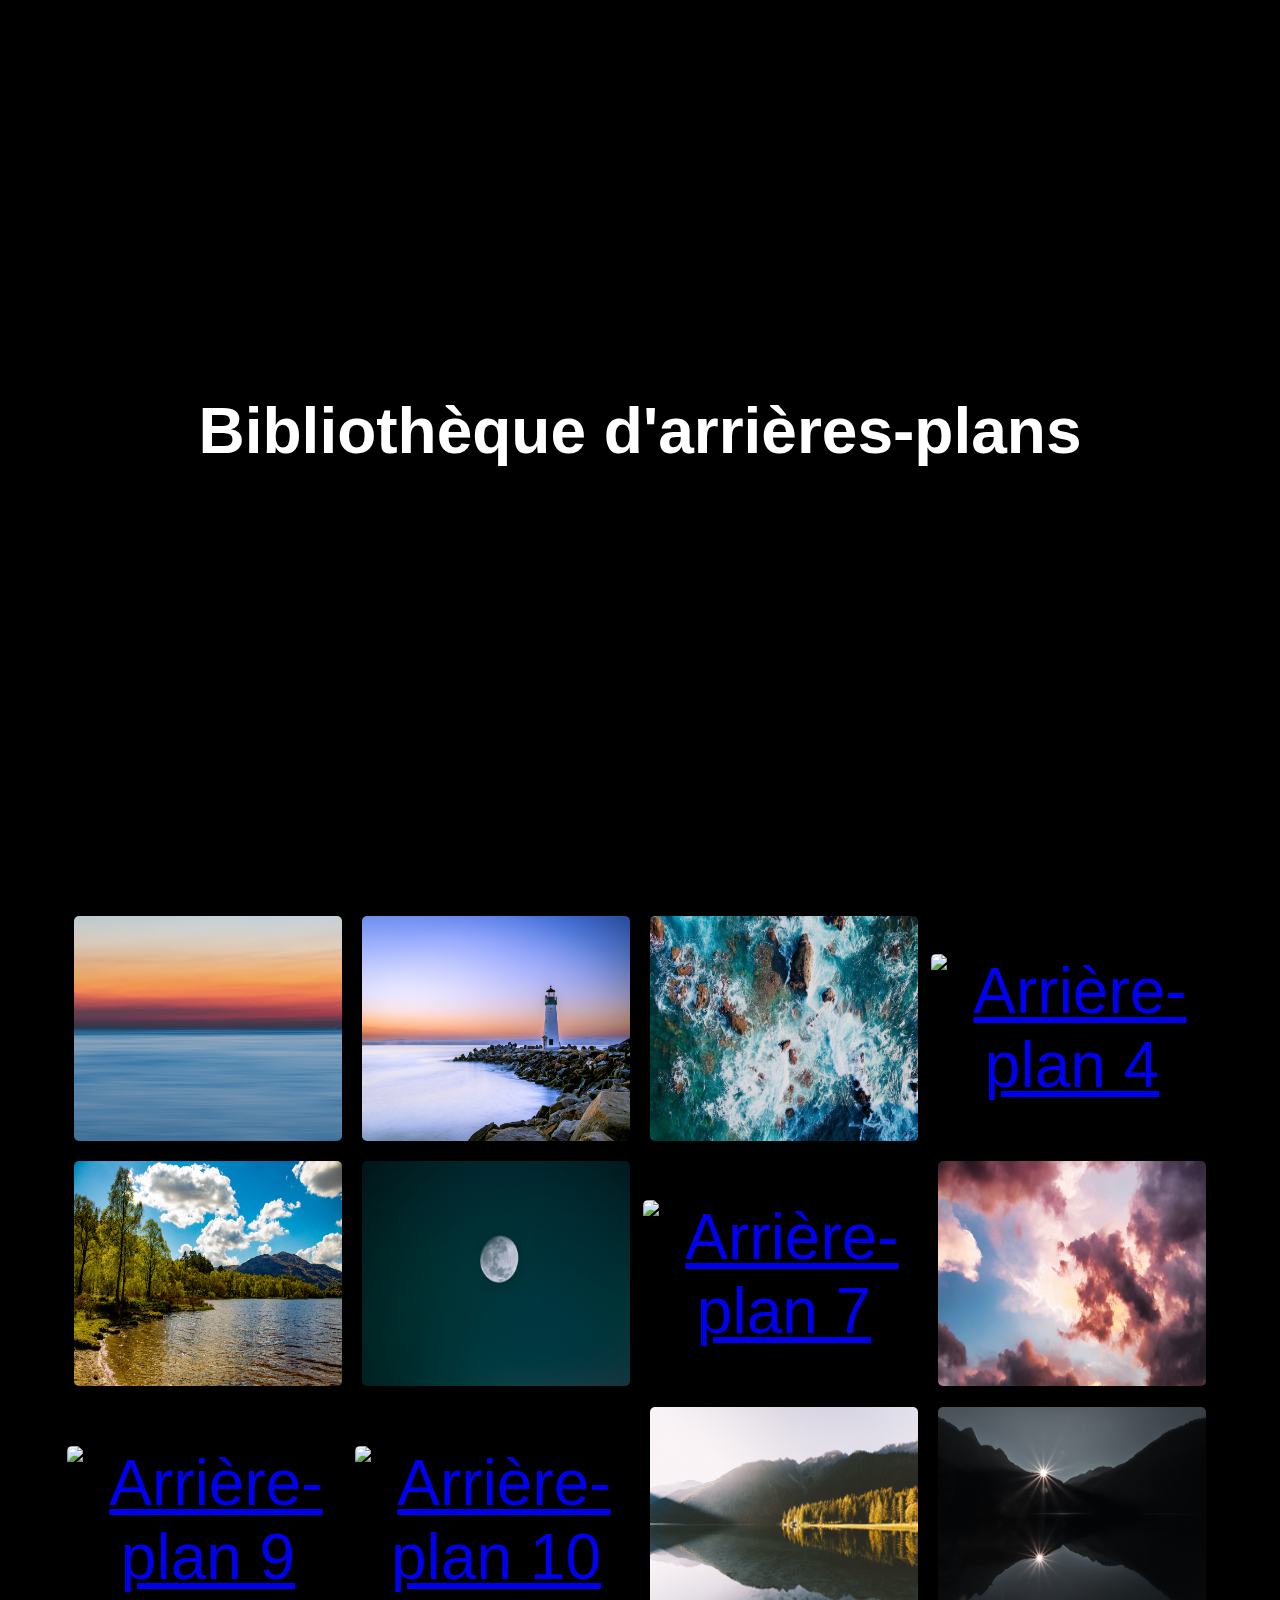
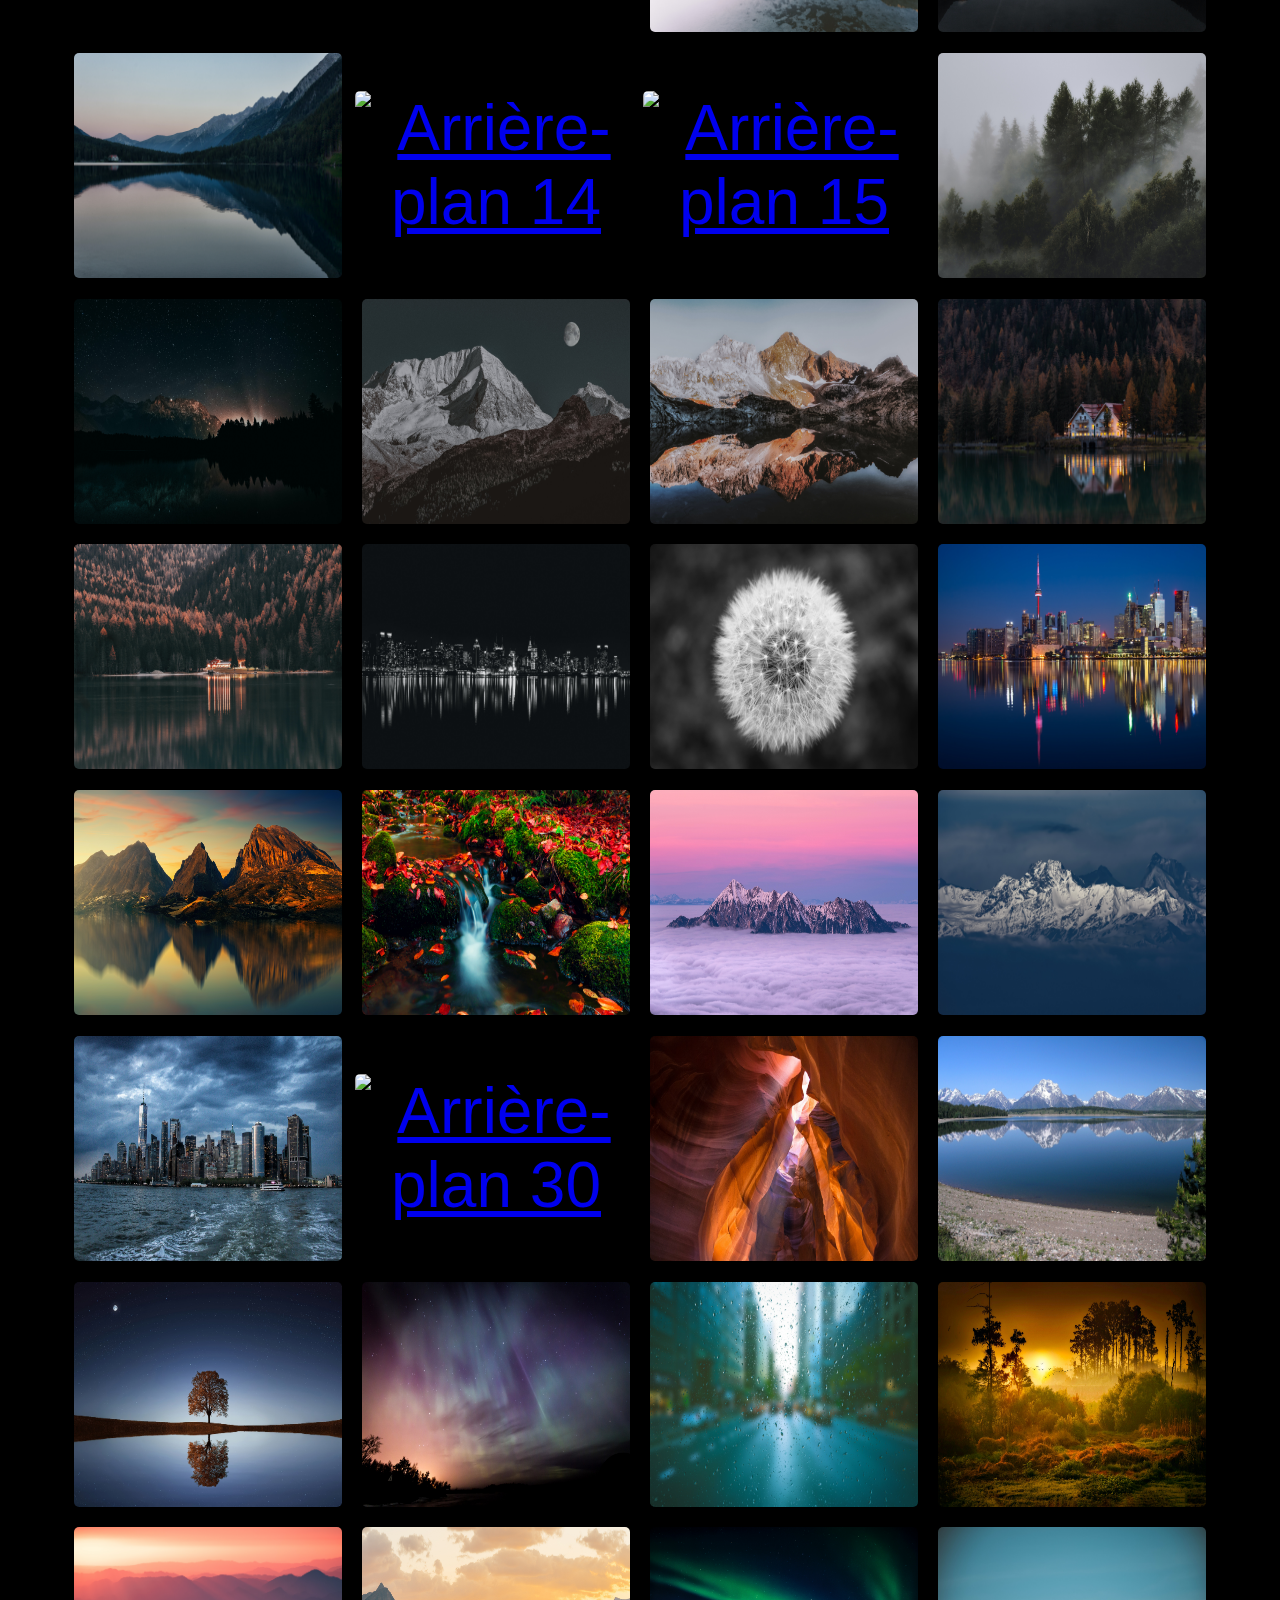
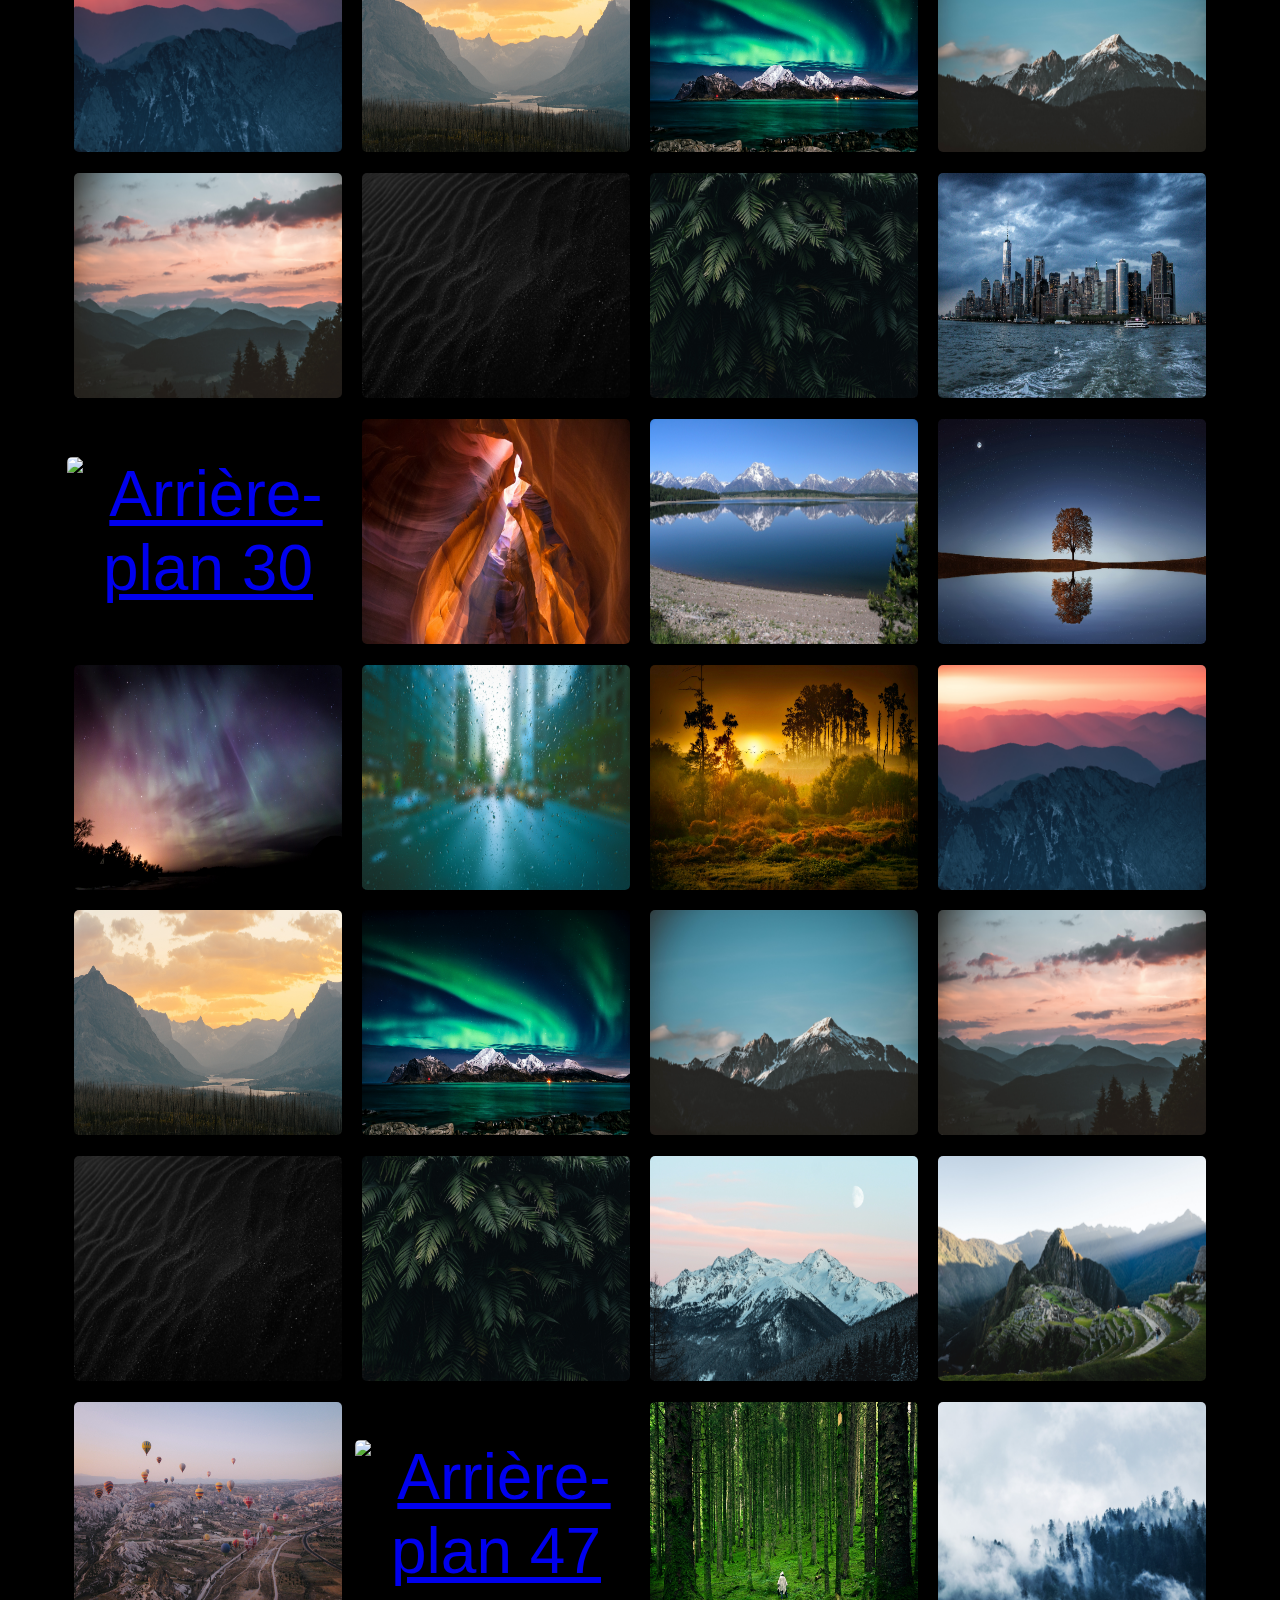
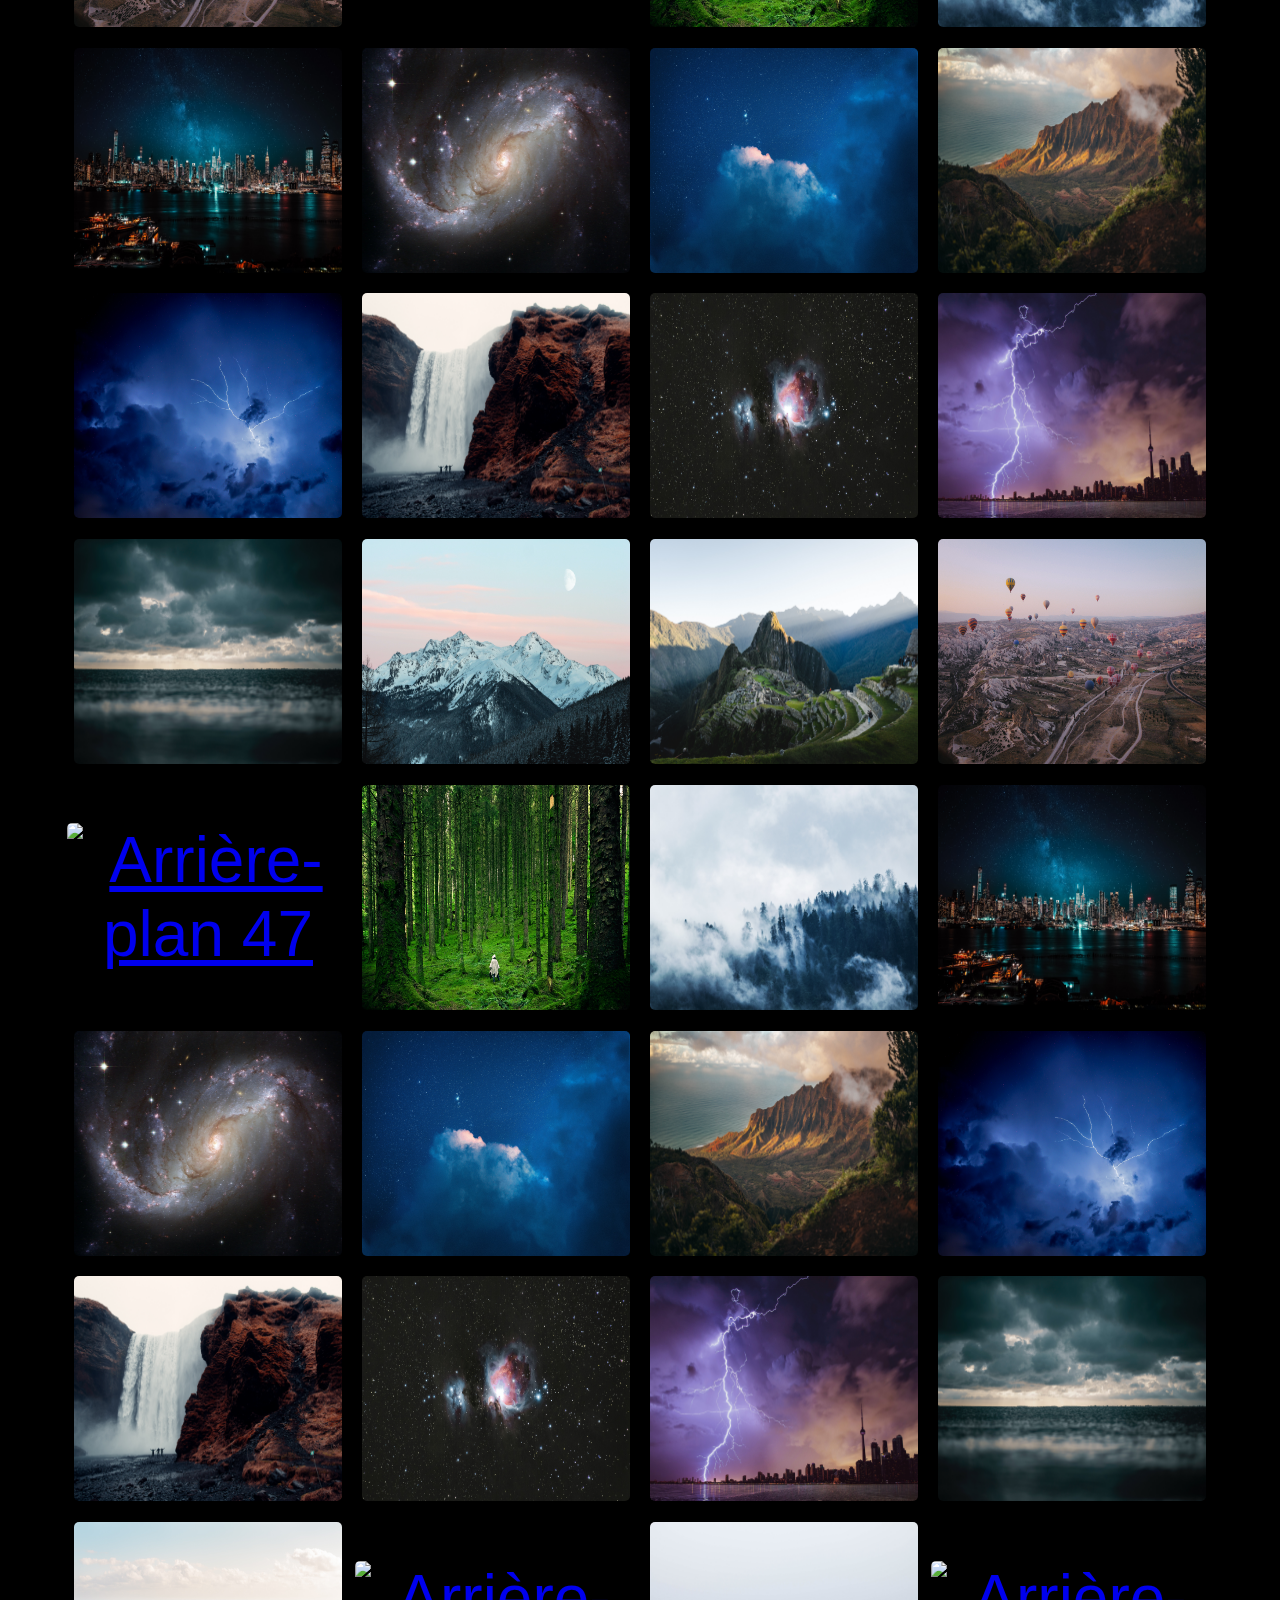
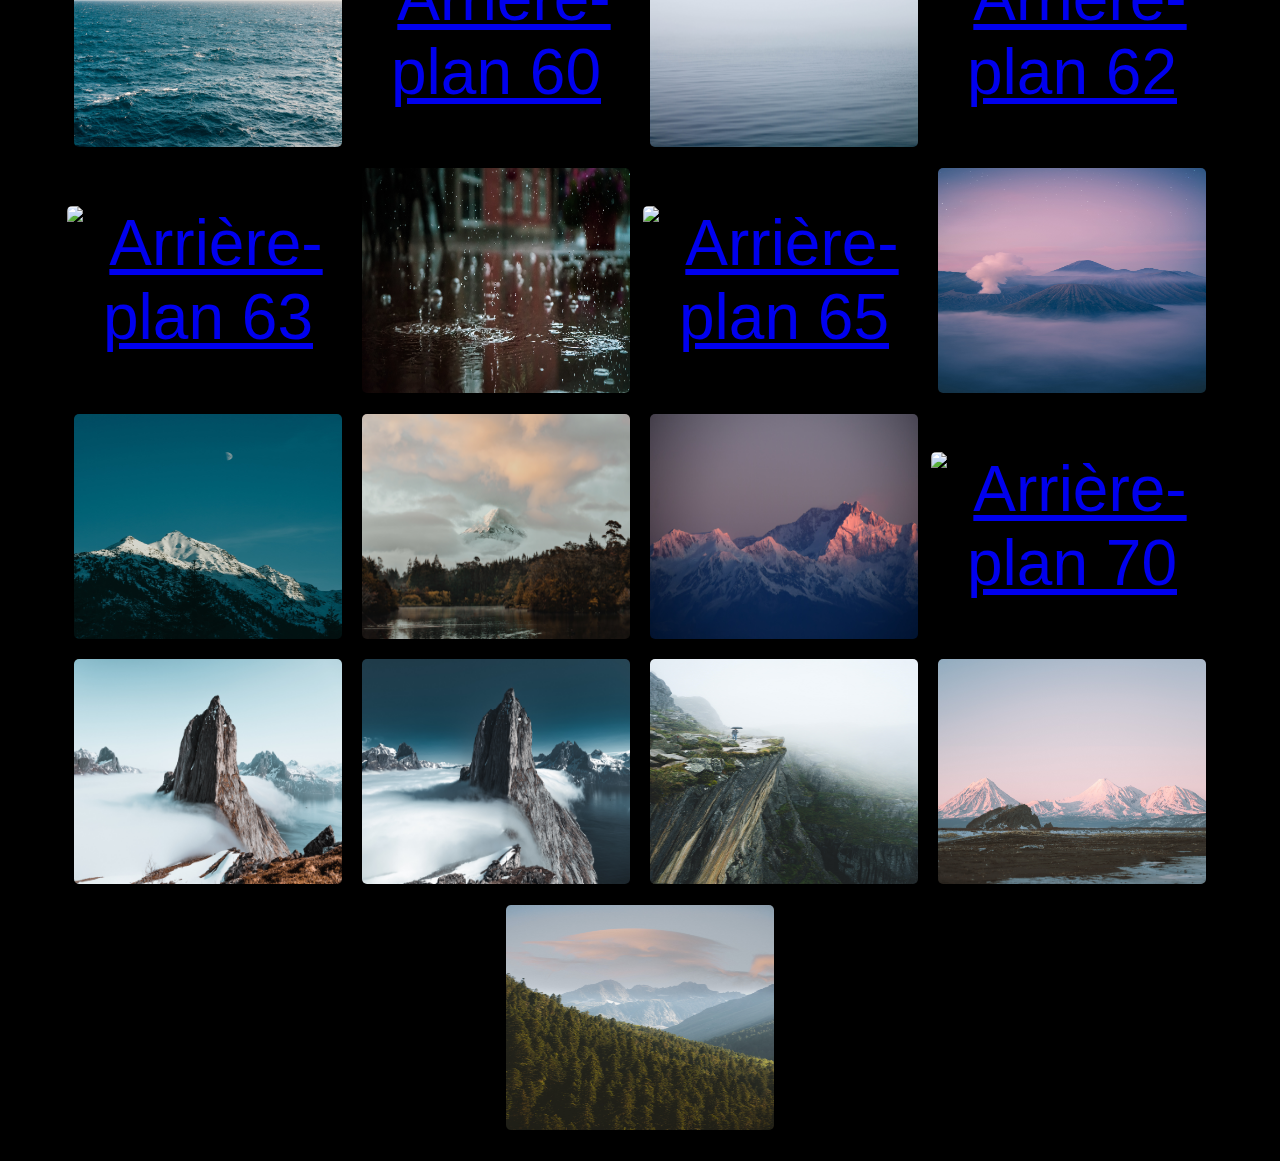
==== commit b540c814: "Mise à jour du site" ====
--- a/index.html
+++ b/index.html
@@ -11,7 +11,6 @@
 <body>
     <div id="title">
         <h1>Bibliothèque d'arrières-plans</h1>
-        <p>Par Enio Aiello</p>
         <a href="#container" id="start"><i class="fa-solid fa-arrow-down" style="color: #ffffff;"></i></a>
     </div>
     <div id="container">
@@ -57,18 +56,281 @@
         <section>
             <a href="./assets/img/bg14.jpg" title="Cliquez pour ouvrir l'arrière-plan"><img src="./assets/img/bg14.jpg" alt="Arrière-plan 14"></a>
         </section>
-    </div>
-    <div class="pageChoose">
-        <a href="./index.html" id="button1" class="button active">1</a>
-        <a href="./views/page-2.html" id="button2" class="button">2</a>
-        <a href="./views/page-3.html" id="button3" class="button">3</a>
-        <a href="./views/page-4.html" id="button4" class="button">4</a>
-        <a href="./views/page-5.html" id="button5" class="button">5</a>
-        <a href="./views/page-6.html" id="button6" class="button">6</a>
-        <a href="./views/page-7.html" id="button7" class="button">7</a>
-        <a href="./views/page-8.html" id="button8" class="button">8</a>
+        <section>
+            <a href="./assets/img/bg15.jpg" title="Cliquez pour ouvrir l'arrière-plan"><img src="./assets/img/bg15.jpg" alt="Arrière-plan 15"></a>
+        </section>
+        <section>
+            <a href="./assets/img/bg16.jpg" title="Cliquez pour ouvrir l'arrière-plan"><img src="./assets/img/bg16.jpg" alt="Arrière-plan 16"></a>
+        </section>
+        <section>
+            <a href="./assets/img/bg17.jpg" title="Cliquez pour ouvrir l'arrière-plan"><img src="./assets/img/bg17.jpg" alt="Arrière-plan 17"></a>
+        </section>
+        <section>
+            <a href="./assets/img/bg18.jpg" title="Cliquez pour ouvrir l'arrière-plan"><img src="./assets/img/bg18.jpg" alt="Arrière-plan 18"></a>
+        </section>
+        <section>
+            <a href="./assets/img/bg19.jpg" title="Cliquez pour ouvrir l'arrière-plan"><img src="./assets/img/bg19.jpg" alt="Arrière-plan 19"></a>
+        </section>
+        <section>
+            <a href="./assets/img/bg20.jpg" title="Cliquez pour ouvrir l'arrière-plan"><img src="./assets/img/bg20.jpg" alt="Arrière-plan 20"></a>
+        </section>
+        <section>
+            <a href="./assets/img/bg21.jpg" title="Cliquez pour ouvrir l'arrière-plan"><img src="./assets/img/bg21.jpg" alt="Arrière-plan 21"></a>
+        </section>
+        <section>
+            <a href="./assets/img/bg22.jpg" title="Cliquez pour ouvrir l'arrière-plan"><img src="./assets/img/bg22.jpg" alt="Arrière-plan 22"></a>
+        </section>
+        <section>
+            <a href="./assets/img/bg23.jpg" title="Cliquez pour ouvrir l'arrière-plan"><img src="./assets/img/bg23.jpg" alt="Arrière-plan 23"></a>
+        </section>
+        <section>
+            <a href="./assets/img/bg24.jpg" title="Cliquez pour ouvrir l'arrière-plan"><img src="./assets/img/bg24.jpg" alt="Arrière-plan 24"></a>
+        </section>
+        <section>
+            <a href="./assets/img/bg25.jpg" title="Cliquez pour ouvrir l'arrière-plan"><img src="./assets/img/bg25.jpg" alt="Arrière-plan 25"></a>
+        </section>
+        <section>
+            <a href="./assets/img/bg26.jpg" title="Cliquez pour ouvrir l'arrière-plan"><img src="./assets/img/bg26.jpg" alt="Arrière-plan 26"></a>
+        </section>
+        <section>
+            <a href="./assets/img/bg27.jpg" title="Cliquez pour ouvrir l'arrière-plan"><img src="./assets/img/bg27.jpg" alt="Arrière-plan 27"></a>
+        </section>
+        <section>
+            <a href="./assets/img/bg28.jpg" title="Cliquez pour ouvrir l'arrière-plan"><img src="./assets/img/bg28.jpg" alt="Arrière-plan 28"></a>
+        </section>
+        <section>
+            <a href="./assets/img/bg29.jpg" title="Cliquez pour ouvrir l'arrière-plan"><img src="./assets/img/bg29.jpg" alt="Arrière-plan 29"></a>
+        </section>
+        <section>
+            <a href="./assets/img/bg30.jpg" title="Cliquez pour ouvrir l'arrière-plan"><img src="./assets/img/bg30.jpg" alt="Arrière-plan 30"></a>
+        </section>
+        <section>
+            <a href="./assets/img/bg31.jpg" title="Cliquez pour ouvrir l'arrière-plan"><img src="./assets/img/bg31.jpg" alt="Arrière-plan 31"></a>
+        </section>
+        <section>
+            <a href="./assets/img/bg32.jpg" title="Cliquez pour ouvrir l'arrière-plan"><img src="./assets/img/bg32.jpg" alt="Arrière-plan 32"></a>
+        </section>
+        <section>
+            <a href="./assets/img/bg33.jpg" title="Cliquez pour ouvrir l'arrière-plan"><img src="./assets/img/bg33.jpg" alt="Arrière-plan 33"></a>
+        </section>
+        <section>
+            <a href="./assets/img/bg34.jpg" title="Cliquez pour ouvrir l'arrière-plan"><img src="./assets/img/bg34.jpg" alt="Arrière-plan 34"></a>
+        </section>
+        <section>
+            <a href="./assets/img/bg35.jpg" title="Cliquez pour ouvrir l'arrière-plan"><img src="./assets/img/bg35.jpg" alt="Arrière-plan 35"></a>
+        </section>
+        <section>
+            <a href="./assets/img/bg36.jpg" title="Cliquez pour ouvrir l'arrière-plan"><img src="./assets/img/bg36.jpg" alt="Arrière-plan 36"></a>
+        </section>
+        <section>
+            <a href="./assets/img/bg37.jpg" title="Cliquez pour ouvrir l'arrière-plan"><img src="./assets/img/bg37.jpg" alt="Arrière-plan 37"></a>
+        </section>
+        <section>
+            <a href="./assets/img/bg38.jpg" title="Cliquez pour ouvrir l'arrière-plan"><img src="./assets/img/bg38.jpg" alt="Arrière-plan 38"></a>
+        </section>
+        <section>
+            <a href="./assets/img/bg39.jpg" title="Cliquez pour ouvrir l'arrière-plan"><img src="./assets/img/bg39.jpg" alt="Arrière-plan 39"></a>
+        </section>
+        <section>
+            <a href="./assets/img/bg40.jpg" title="Cliquez pour ouvrir l'arrière-plan"><img src="./assets/img/bg40.jpg" alt="Arrière-plan 40"></a>
+        </section>
+        <section>
+            <a href="./assets/img/bg41.jpg" title="Cliquez pour ouvrir l'arrière-plan"><img src="./assets/img/bg41.jpg" alt="Arrière-plan 41"></a>
+        </section>
+        <section>
+            <a href="./assets/img/bg42.jpg" title="Cliquez pour ouvrir l'arrière-plan"><img src="./assets/img/bg42.jpg" alt="Arrière-plan 42"></a>
+        </section>
+        <section>
+            <a href="./assets/img/bg43.jpg" title="Cliquez pour ouvrir l'arrière-plan"><img src="./assets/img/bg43.jpg" alt="Arrière-plan 43"></a>
+        </section>
+        <section>
+            <a href="./assets/img/bg29.jpg" title="Cliquez pour ouvrir l'arrière-plan"><img src="./assets/img/bg29.jpg" alt="Arrière-plan 29"></a>
+        </section>
+        <section>
+            <a href="./assets/img/bg30.jpg" title="Cliquez pour ouvrir l'arrière-plan"><img src="./assets/img/bg30.jpg" alt="Arrière-plan 30"></a>
+        </section>
+        <section>
+            <a href="./assets/img/bg31.jpg" title="Cliquez pour ouvrir l'arrière-plan"><img src="./assets/img/bg31.jpg" alt="Arrière-plan 31"></a>
+        </section>
+        <section>
+            <a href="./assets/img/bg32.jpg" title="Cliquez pour ouvrir l'arrière-plan"><img src="./assets/img/bg32.jpg" alt="Arrière-plan 32"></a>
+        </section>
+        <section>
+            <a href="./assets/img/bg33.jpg" title="Cliquez pour ouvrir l'arrière-plan"><img src="./assets/img/bg33.jpg" alt="Arrière-plan 33"></a>
+        </section>
+        <section>
+            <a href="./assets/img/bg34.jpg" title="Cliquez pour ouvrir l'arrière-plan"><img src="./assets/img/bg34.jpg" alt="Arrière-plan 34"></a>
+        </section>
+        <section>
+            <a href="./assets/img/bg35.jpg" title="Cliquez pour ouvrir l'arrière-plan"><img src="./assets/img/bg35.jpg" alt="Arrière-plan 35"></a>
+        </section>
+        <section>
+            <a href="./assets/img/bg36.jpg" title="Cliquez pour ouvrir l'arrière-plan"><img src="./assets/img/bg36.jpg" alt="Arrière-plan 36"></a>
+        </section>
+        <section>
+            <a href="./assets/img/bg37.jpg" title="Cliquez pour ouvrir l'arrière-plan"><img src="./assets/img/bg37.jpg" alt="Arrière-plan 37"></a>
+        </section>
+        <section>
+            <a href="./assets/img/bg38.jpg" title="Cliquez pour ouvrir l'arrière-plan"><img src="./assets/img/bg38.jpg" alt="Arrière-plan 38"></a>
+        </section>
+        <section>
+            <a href="./assets/img/bg39.jpg" title="Cliquez pour ouvrir l'arrière-plan"><img src="./assets/img/bg39.jpg" alt="Arrière-plan 39"></a>
+        </section>
+        <section>
+            <a href="./assets/img/bg40.jpg" title="Cliquez pour ouvrir l'arrière-plan"><img src="./assets/img/bg40.jpg" alt="Arrière-plan 40"></a>
+        </section>
+        <section>
+            <a href="./assets/img/bg41.jpg" title="Cliquez pour ouvrir l'arrière-plan"><img src="./assets/img/bg41.jpg" alt="Arrière-plan 41"></a>
+        </section>
+        <section>
+            <a href="./assets/img/bg42.jpg" title="Cliquez pour ouvrir l'arrière-plan"><img src="./assets/img/bg42.jpg" alt="Arrière-plan 42"></a>
+        </section>
+        <section>
+            <a href="./assets/img/bg43.jpg" title="Cliquez pour ouvrir l'arrière-plan"><img src="./assets/img/bg43.jpg" alt="Arrière-plan 43"></a>
+        </section>
+        <section>
+            <a href="./assets/img/bg44.jpg" title="Cliquez pour ouvrir l'arrière-plan"><img src="./assets/img/bg44.jpg" alt="Arrière-plan 44"></a>
+        </section>
+        <section>
+            <a href="./assets/img/bg45.jpg" title="Cliquez pour ouvrir l'arrière-plan"><img src="./assets/img/bg45.jpg" alt="Arrière-plan 45"></a>
+        </section>
+        <section>
+            <a href="./assets/img/bg46.jpg" title="Cliquez pour ouvrir l'arrière-plan"><img src="./assets/img/bg46.jpg" alt="Arrière-plan 46"></a>
+        </section>
+        <section>
+            <a href="./assets/img/bg47.jpg" title="Cliquez pour ouvrir l'arrière-plan"><img src="./assets/img/bg47.jpg" alt="Arrière-plan 47"></a>
+        </section>
+        <section>
+            <a href="./assets/img/bg48.jpg" title="Cliquez pour ouvrir l'arrière-plan"><img src="./assets/img/bg48.jpg" alt="Arrière-plan 48"></a>
+        </section>
+        <section>
+            <a href="./assets/img/bg49.jpg" title="Cliquez pour ouvrir l'arrière-plan"><img src="./assets/img/bg49.jpg" alt="Arrière-plan 49"></a>
+        </section>
+        <section>
+            <a href="./assets/img/bg50.jpg" title="Cliquez pour ouvrir l'arrière-plan"><img src="./assets/img/bg50.jpg" alt="Arrière-plan 50"></a>
+        </section>
+        <section>
+            <a href="./assets/img/bg51.jpg" title="Cliquez pour ouvrir l'arrière-plan"><img src="./assets/img/bg51.jpg" alt="Arrière-plan 51"></a>
+        </section>
+        <section>
+            <a href="./assets/img/bg52.jpg" title="Cliquez pour ouvrir l'arrière-plan"><img src="./assets/img/bg52.jpg" alt="Arrière-plan 52"></a>
+        </section>
+        <section>
+            <a href="./assets/img/bg53.jpg" title="Cliquez pour ouvrir l'arrière-plan"><img src="./assets/img/bg53.jpg" alt="Arrière-plan 53"></a>
+        </section>
+        <section>
+            <a href="./assets/img/bg54.jpg" title="Cliquez pour ouvrir l'arrière-plan"><img src="./assets/img/bg54.jpg" alt="Arrière-plan 54"></a>
+        </section>
+        <section>
+            <a href="./assets/img/bg55.jpg" title="Cliquez pour ouvrir l'arrière-plan"><img src="./assets/img/bg55.jpg" alt="Arrière-plan 55"></a>
+        </section>
+        <section>
+            <a href="./assets/img/bg56.jpg" title="Cliquez pour ouvrir l'arrière-plan"><img src="./assets/img/bg56.jpg" alt="Arrière-plan 56"></a>
+        </section>
+        <section>
+            <a href="./assets/img/bg57.jpg" title="Cliquez pour ouvrir l'arrière-plan"><img src="./assets/img/bg57.jpg" alt="Arrière-plan 57"></a>
+        </section>
+        <section>
+            <a href="./assets/img/bg58.jpg" title="Cliquez pour ouvrir l'arrière-plan"><img src="./assets/img/bg58.jpg" alt="Arrière-plan 58"></a>
+        </section>
+        <section>
+            <a href="./assets/img/bg44.jpg" title="Cliquez pour ouvrir l'arrière-plan"><img src="./assets/img/bg44.jpg" alt="Arrière-plan 44"></a>
+        </section>
+        <section>
+            <a href="./assets/img/bg45.jpg" title="Cliquez pour ouvrir l'arrière-plan"><img src="./assets/img/bg45.jpg" alt="Arrière-plan 45"></a>
+        </section>
+        <section>
+            <a href="./assets/img/bg46.jpg" title="Cliquez pour ouvrir l'arrière-plan"><img src="./assets/img/bg46.jpg" alt="Arrière-plan 46"></a>
+        </section>
+        <section>
+            <a href="./assets/img/bg47.jpg" title="Cliquez pour ouvrir l'arrière-plan"><img src="./assets/img/bg47.jpg" alt="Arrière-plan 47"></a>
+        </section>
+        <section>
+            <a href="./assets/img/bg48.jpg" title="Cliquez pour ouvrir l'arrière-plan"><img src="./assets/img/bg48.jpg" alt="Arrière-plan 48"></a>
+        </section>
+        <section>
+            <a href="./assets/img/bg49.jpg" title="Cliquez pour ouvrir l'arrière-plan"><img src="./assets/img/bg49.jpg" alt="Arrière-plan 49"></a>
+        </section>
+        <section>
+            <a href="./assets/img/bg50.jpg" title="Cliquez pour ouvrir l'arrière-plan"><img src="./assets/img/bg50.jpg" alt="Arrière-plan 50"></a>
+        </section>
+        <section>
+            <a href="./assets/img/bg51.jpg" title="Cliquez pour ouvrir l'arrière-plan"><img src="./assets/img/bg51.jpg" alt="Arrière-plan 51"></a>
+        </section>
+        <section>
+            <a href="./assets/img/bg52.jpg" title="Cliquez pour ouvrir l'arrière-plan"><img src="./assets/img/bg52.jpg" alt="Arrière-plan 52"></a>
+        </section>
+        <section>
+            <a href="./assets/img/bg53.jpg" title="Cliquez pour ouvrir l'arrière-plan"><img src="./assets/img/bg53.jpg" alt="Arrière-plan 53"></a>
+        </section>
+        <section>
+            <a href="./assets/img/bg54.jpg" title="Cliquez pour ouvrir l'arrière-plan"><img src="./assets/img/bg54.jpg" alt="Arrière-plan 54"></a>
+        </section>
+        <section>
+            <a href="./assets/img/bg55.jpg" title="Cliquez pour ouvrir l'arrière-plan"><img src="./assets/img/bg55.jpg" alt="Arrière-plan 55"></a>
+        </section>
+        <section>
+            <a href="./assets/img/bg56.jpg" title="Cliquez pour ouvrir l'arrière-plan"><img src="./assets/img/bg56.jpg" alt="Arrière-plan 56"></a>
+        </section>
+        <section>
+            <a href="./assets/img/bg57.jpg" title="Cliquez pour ouvrir l'arrière-plan"><img src="./assets/img/bg57.jpg" alt="Arrière-plan 57"></a>
+        </section>
+        <section>
+            <a href="./assets/img/bg58.jpg" title="Cliquez pour ouvrir l'arrière-plan"><img src="./assets/img/bg58.jpg" alt="Arrière-plan 58"></a>
+        </section>
+        <section>
+            <a href="./assets/img/bg59.jpg" title="Cliquez pour ouvrir l'arrière-plan"><img src="./assets/img/bg59.jpg" alt="Arrière-plan 59"></a>
+        </section>
+        <section>
+            <a href="./assets/img/bg60.jpg" title="Cliquez pour ouvrir l'arrière-plan"><img src="./assets/img/bg60.jpg" alt="Arrière-plan 60"></a>
+        </section>
+        <section>
+            <a href="./assets/img/bg61.jpg" title="Cliquez pour ouvrir l'arrière-plan"><img src="./assets/img/bg61.jpg" alt="Arrière-plan 61"></a>
+        </section>
+        <section>
+            <a href="./assets/img/bg62.jpg" title="Cliquez pour ouvrir l'arrière-plan"><img src="./assets/img/bg62.jpg" alt="Arrière-plan 62"></a>
+        </section>
+        <section>
+            <a href="./assets/img/bg63.jpg" title="Cliquez pour ouvrir l'arrière-plan"><img src="./assets/img/bg63.jpg" alt="Arrière-plan 63"></a>
+        </section>
+        <section>
+            <a href="./assets/img/bg64.jpg" title="Cliquez pour ouvrir l'arrière-plan"><img src="./assets/img/bg64.jpg" alt="Arrière-plan 64"></a>
+        </section>
+        <section>
+            <a href="./assets/img/bg65.jpg" title="Cliquez pour ouvrir l'arrière-plan"><img src="./assets/img/bg65.jpg" alt="Arrière-plan 65"></a>
+        </section>
+        <section>
+            <a href="./assets/img/bg66.jpg" title="Cliquez pour ouvrir l'arrière-plan"><img src="./assets/img/bg66.jpg" alt="Arrière-plan 66"></a>
+        </section>
+        <section>
+            <a href="./assets/img/bg67.jpg" title="Cliquez pour ouvrir l'arrière-plan"><img src="./assets/img/bg67.jpg" alt="Arrière-plan 67"></a>
+        </section>
+        <section>
+            <a href="./assets/img/bg68.jpg" title="Cliquez pour ouvrir l'arrière-plan"><img src="./assets/img/bg68.jpg" alt="Arrière-plan 68"></a>
+        </section>
+        <section>
+            <a href="./assets/img/bg69.jpg" title="Cliquez pour ouvrir l'arrière-plan"><img src="./assets/img/bg69.jpg" alt="Arrière-plan 69"></a>
+        </section>
+        <section>
+            <a href="./assets/img/bg70.jpg" title="Cliquez pour ouvrir l'arrière-plan"><img src="./assets/img/bg70.jpg" alt="Arrière-plan 70"></a>
+        </section>
+        <section>
+            <a href="./assets/img/bg71.jpg" title="Cliquez pour ouvrir l'arrière-plan"><img src="./assets/img/bg71.jpg" alt="Arrière-plan 71"></a>
+        </section>
+        <section>
+            <a href="./assets/img/bg72.jpg" title="Cliquez pour ouvrir l'arrière-plan"><img src="./assets/img/bg72.jpg" alt="Arrière-plan 72"></a>
+        </section>
+        <section>
+            <a href="./assets/img/bg73.jpg" title="Cliquez pour ouvrir l'arrière-plan"><img src="./assets/img/bg73.jpg" alt="Arrière-plan 73"></a>
+        </section>
+        <section>
+            <a href="./assets/img/bg74.jpg" title="Cliquez pour ouvrir l'arrière-plan"><img src="./assets/img/bg74.jpg" alt="Arrière-plan 74"></a>
+        </section>
+        <section>
+            <a href="./assets/img/bg75.jpg" title="Cliquez pour ouvrir l'arrière-plan"><img src="./assets/img/bg75.jpg" alt="Arrière-plan 75"></a>
+        </section>
     </div>
     <script src="https://kit.fontawesome.com/127f7eda6e.js" crossorigin="anonymous"></script>
     <script src="./assets/js/script.js"></script>
 </body>
-</html>+</html--- a/assets/css/style.css
+++ b/assets/css/style.css
@@ -5,6 +5,7 @@
     font-family: sans-serif;
     text-align: center;
     scroll-behavior: smooth;
+    font-size: 2rem;
 }
 
 body {
@@ -16,7 +17,6 @@
     justify-content: center;
     align-items: center;
     height: 100vh;
-    font-size: 2rem;
     background: url("../img/bg7.jpg") no-repeat;
     background-attachment: fixed;
     background-position: center;
@@ -131,6 +131,10 @@
 
 .pageChoose {
     width: 100%;
+    display: flex;
+    align-items: center;
+    justify-content: center;
+    justify-items: center;
     /*background-color: #ffffff;*/
     border-radius: 5px;
     padding: 5%;
@@ -142,7 +146,8 @@
     color: black;
     text-decoration: none;
     padding: 0.5% 3%;
-    margin: -1%;
+    /*margin: -1%;*/
+    margin: 0;
     transition: 500ms;
     /*border: 3px solid #ffffff;*/
     font-weight: bold;
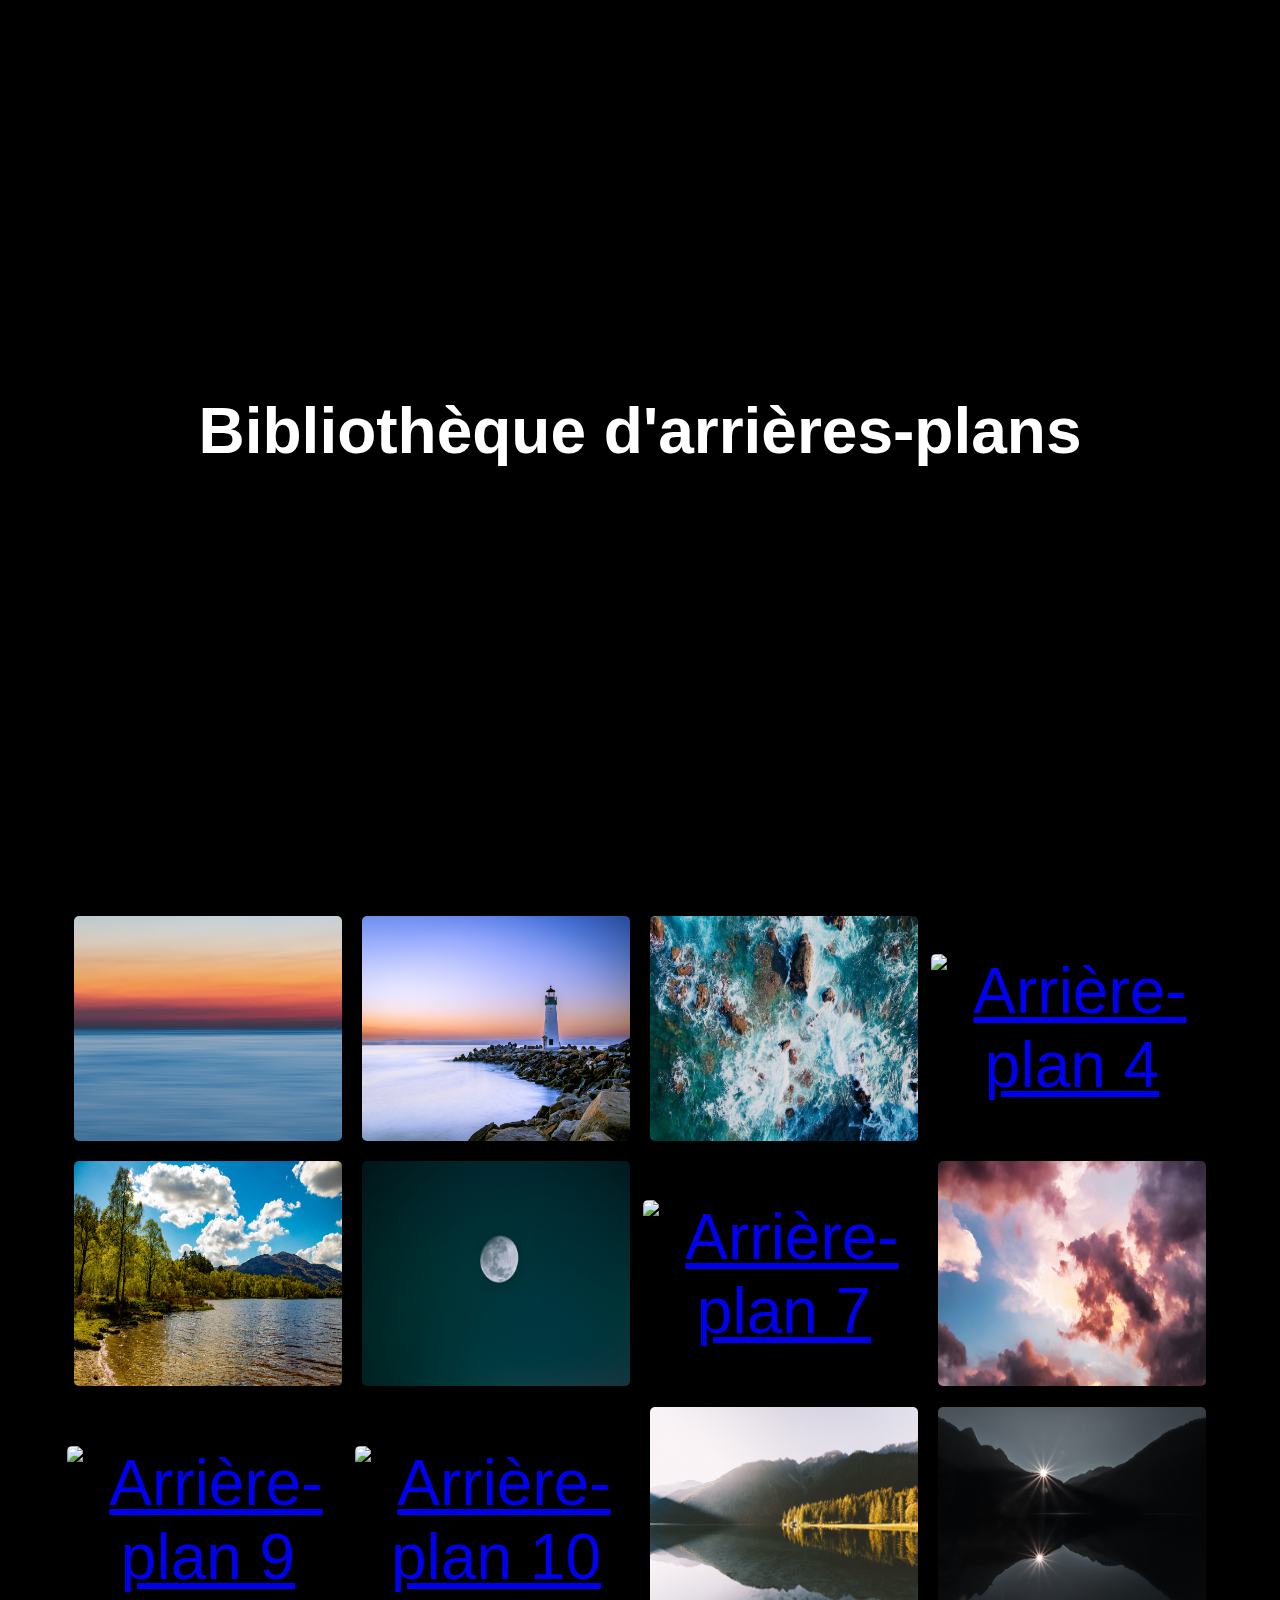
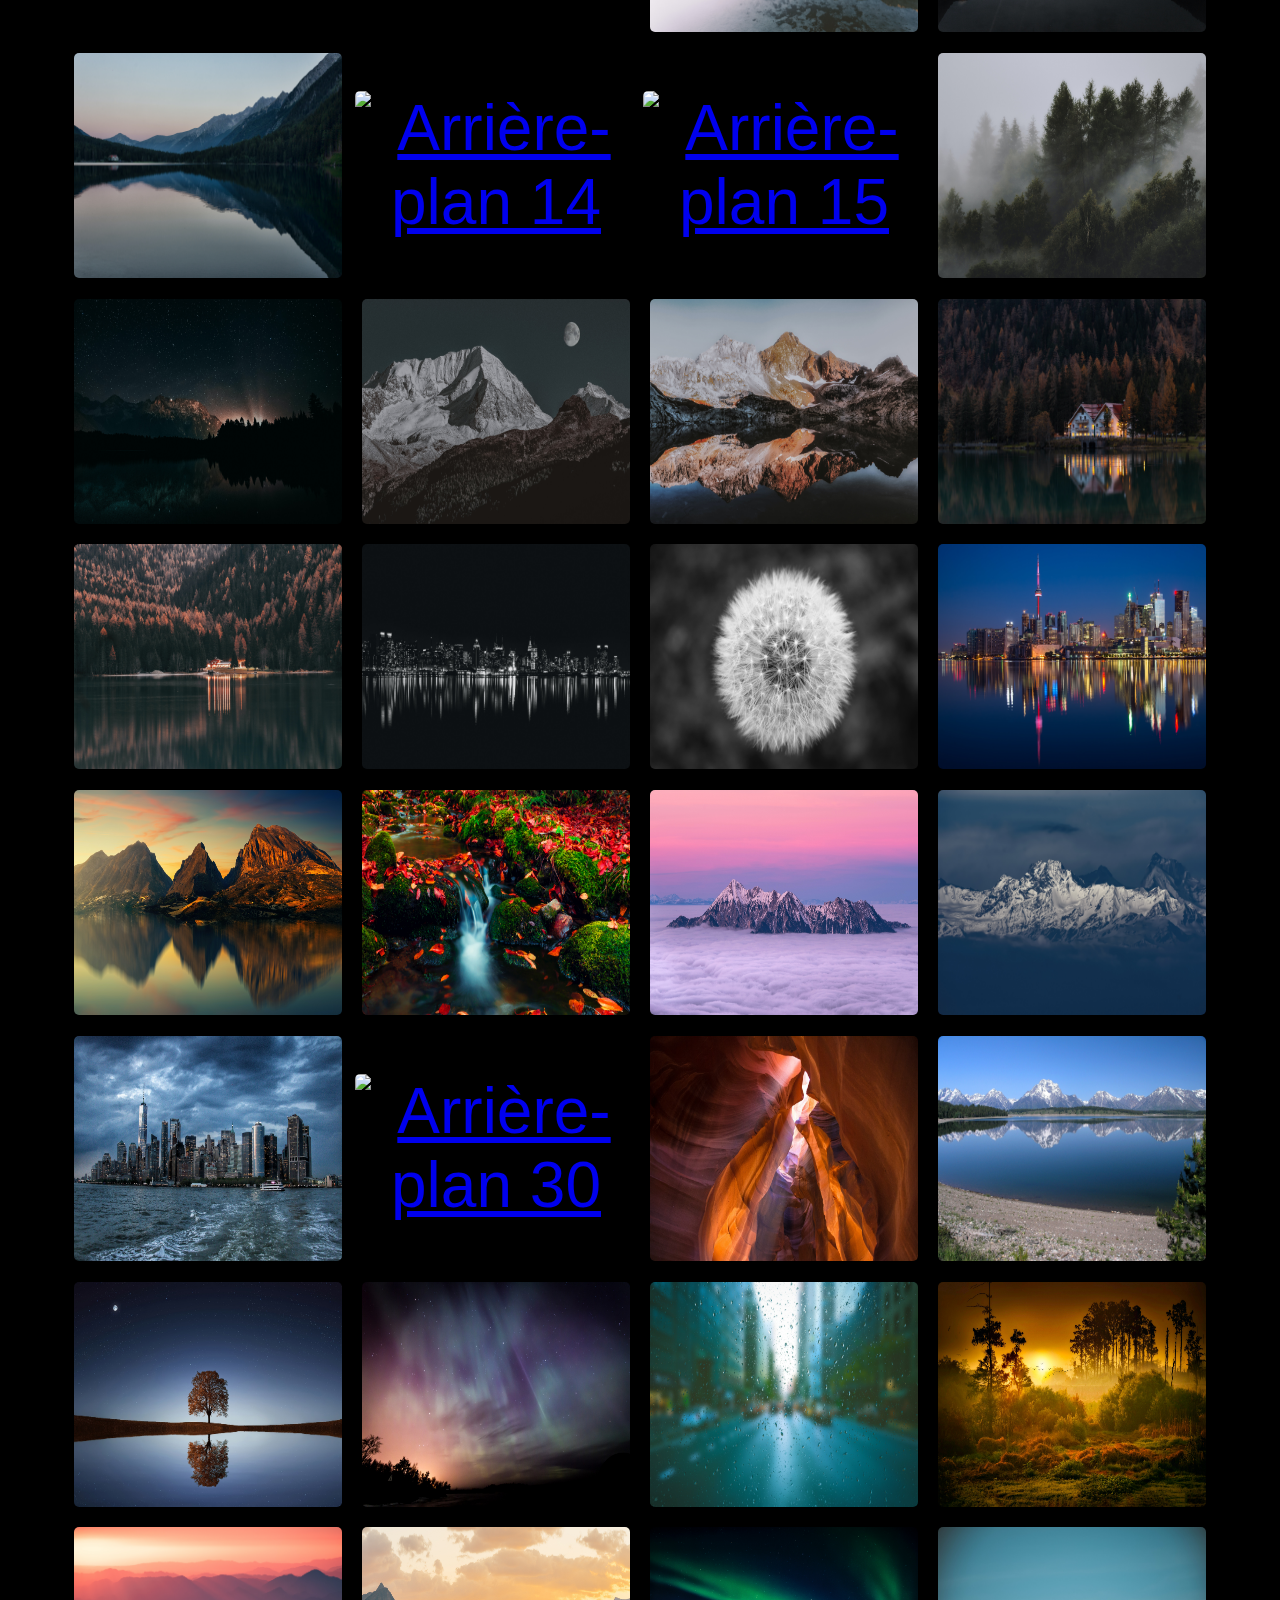
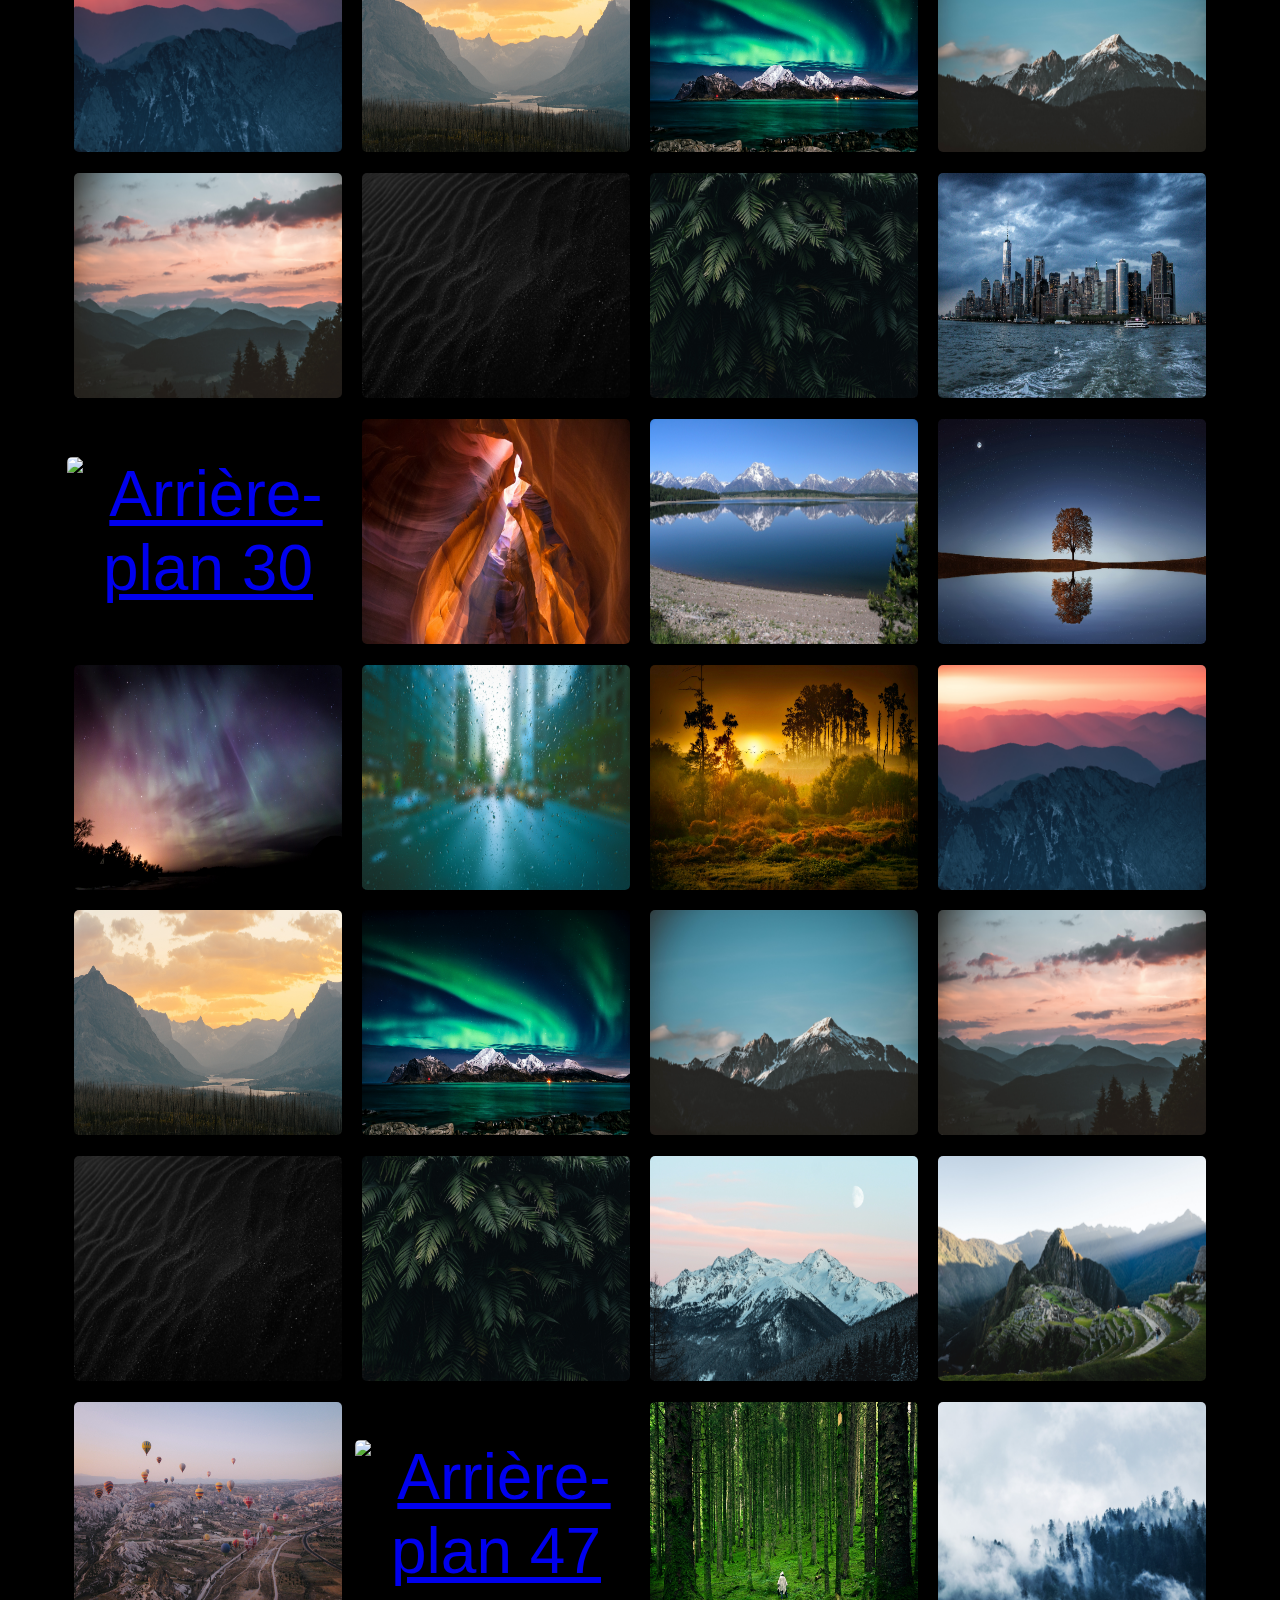
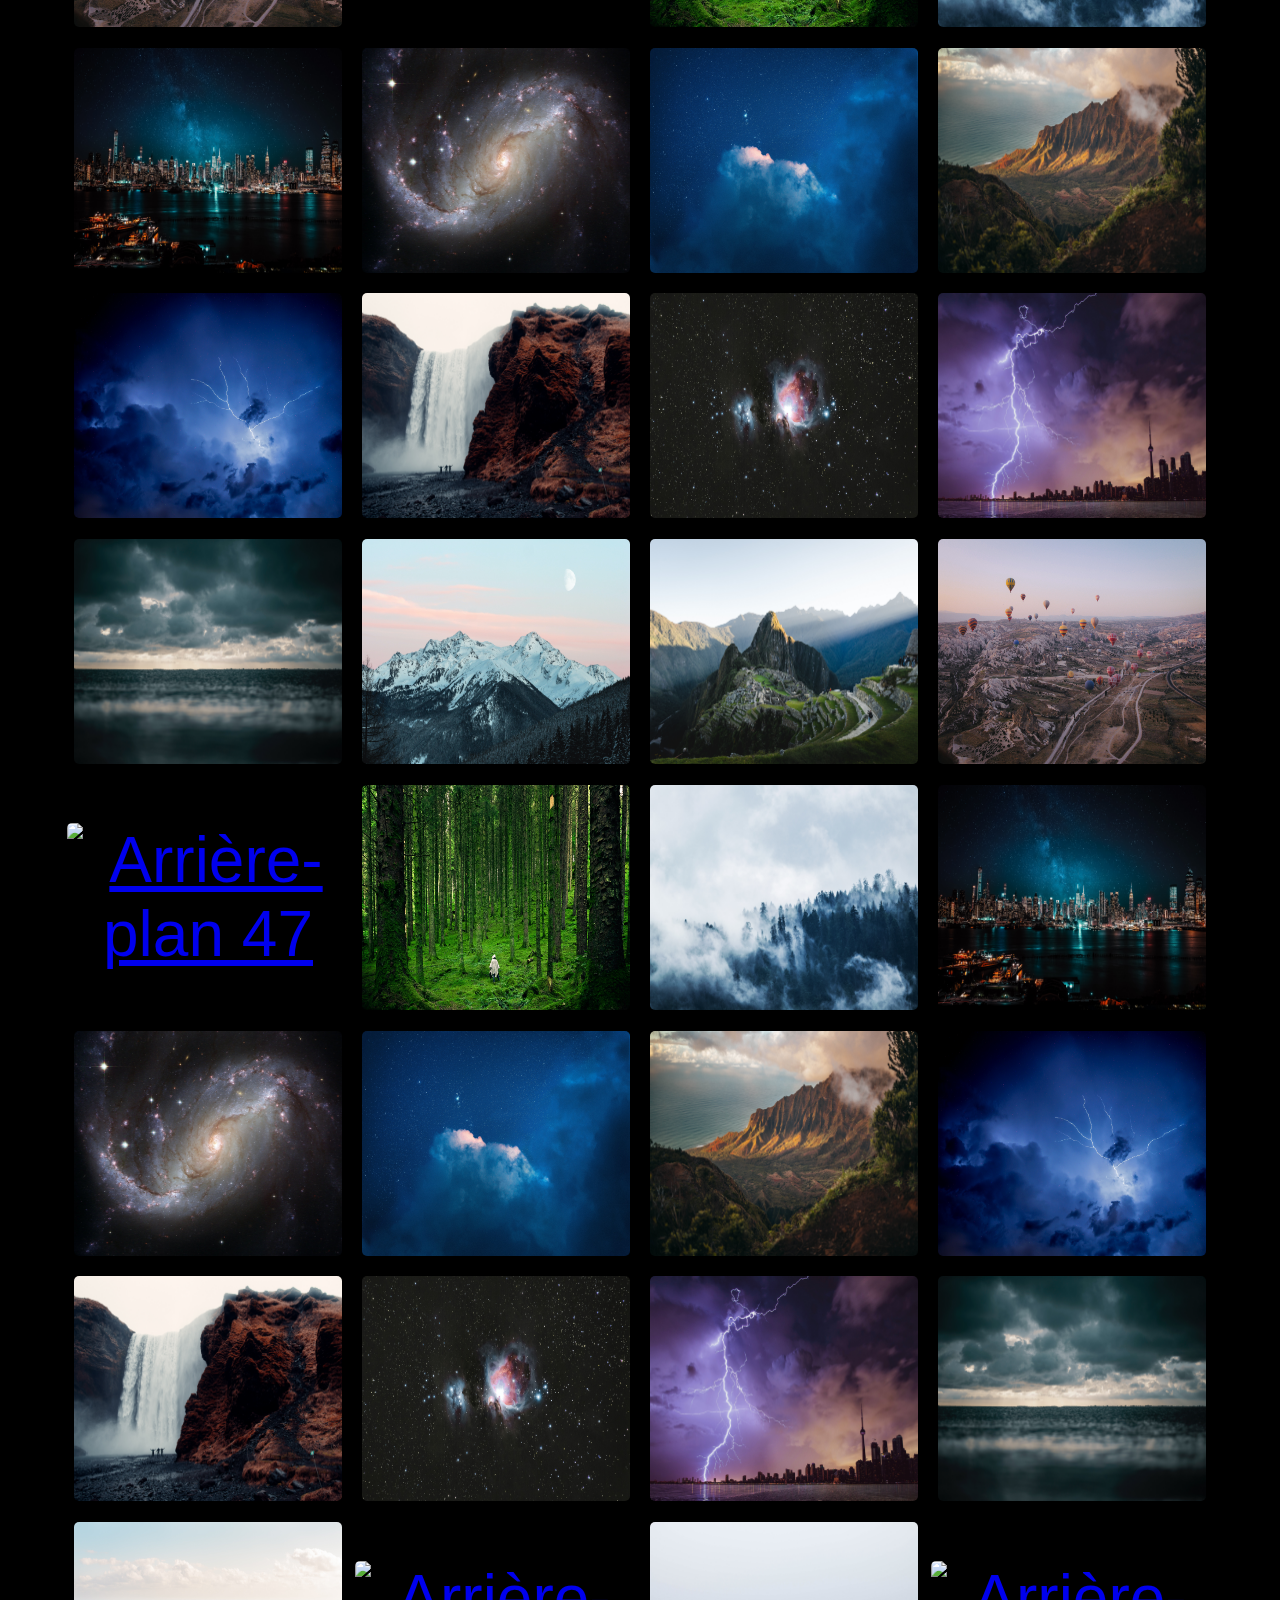
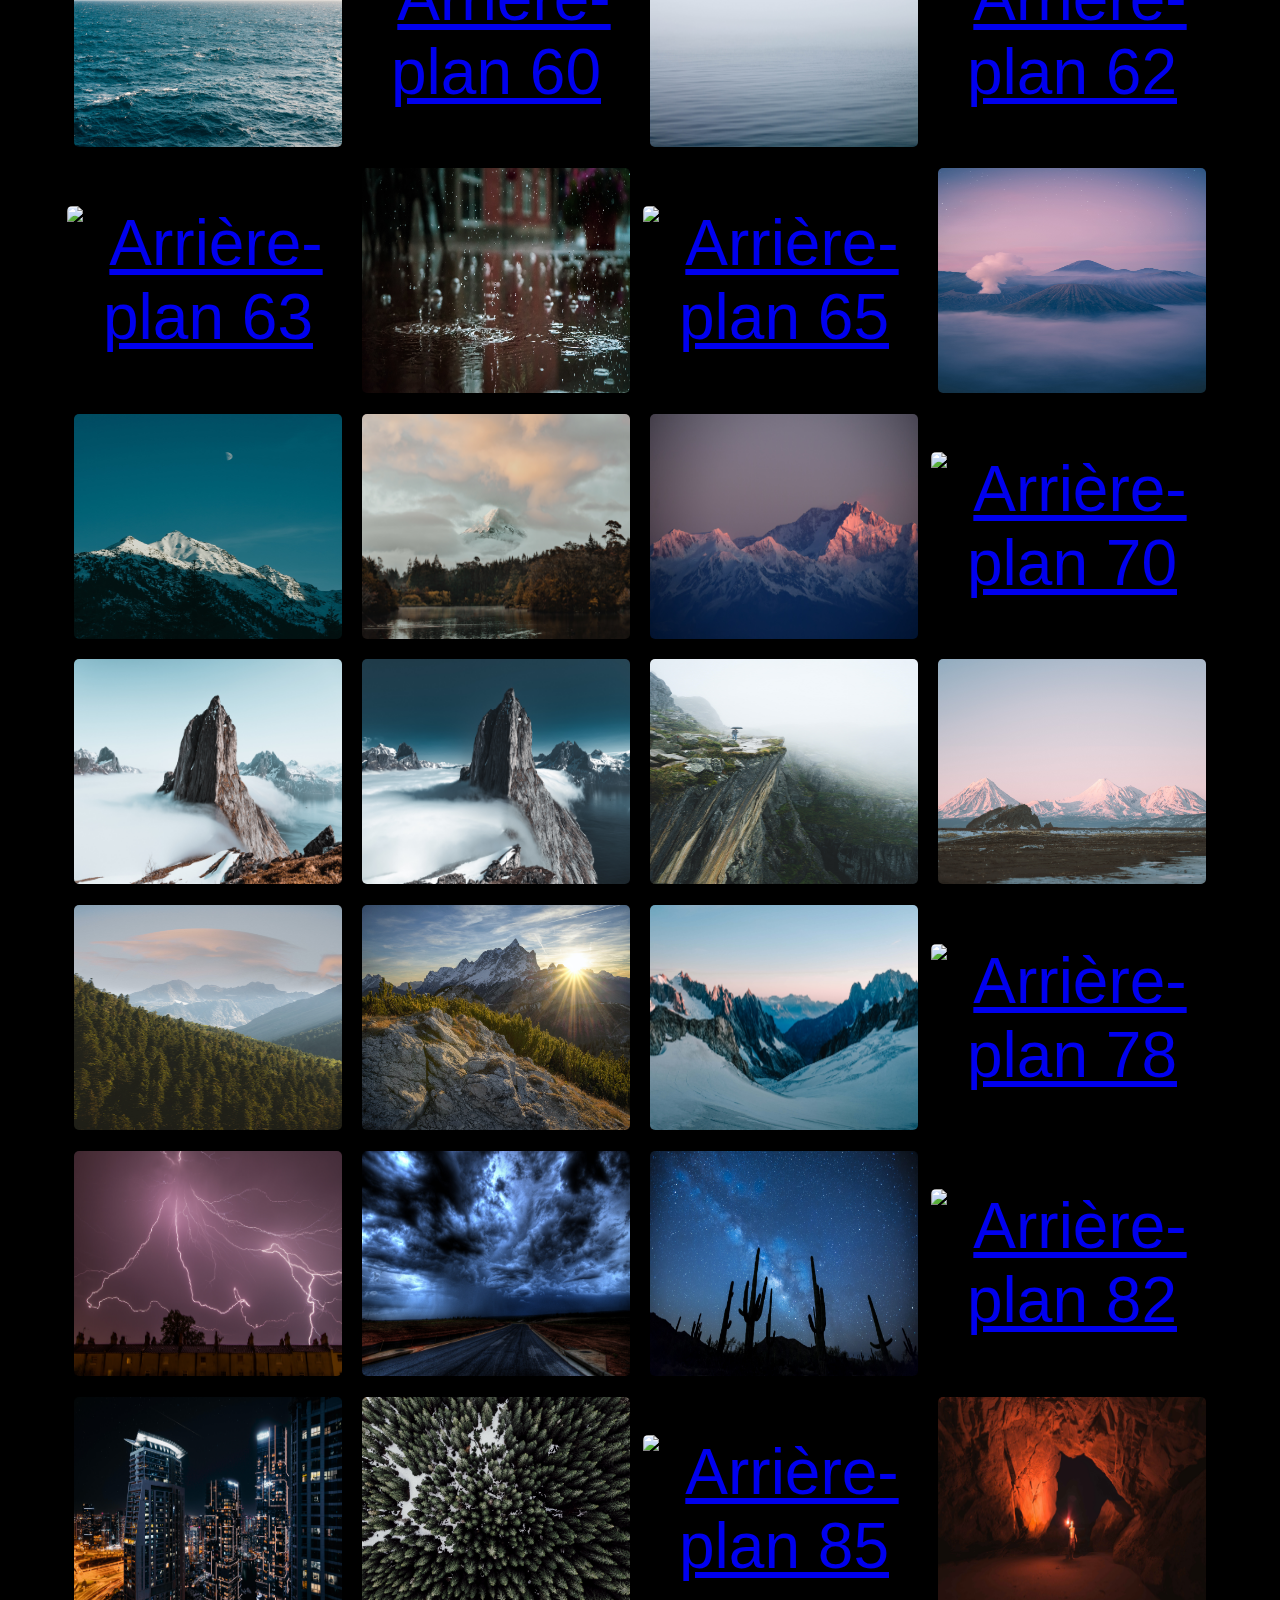
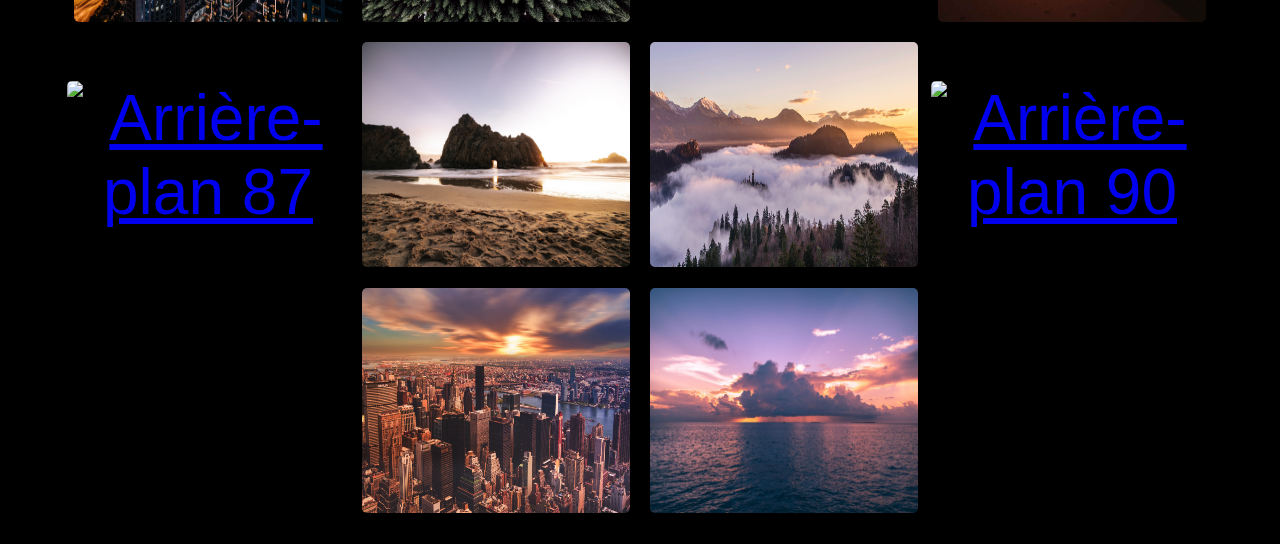
==== commit f25cd893: "Ajout de fonds d'écrans" ====
--- a/index.html
+++ b/index.html
@@ -329,6 +329,57 @@
         <section>
             <a href="./assets/img/bg75.jpg" title="Cliquez pour ouvrir l'arrière-plan"><img src="./assets/img/bg75.jpg" alt="Arrière-plan 75"></a>
         </section>
+        <section>
+            <a href="./assets/img/bg76.jpg" title="Cliquez pour ouvrir l'arrière-plan"><img src="./assets/img/bg76.jpg" alt="Arrière-plan 76"></a>
+        </section>
+        <section>
+            <a href="./assets/img/bg77.jpg" title="Cliquez pour ouvrir l'arrière-plan"><img src="./assets/img/bg77.jpg" alt="Arrière-plan 77"></a>
+        </section>
+        <section>
+            <a href="./assets/img/bg78.jpg" title="Cliquez pour ouvrir l'arrière-plan"><img src="./assets/img/bg78.jpg" alt="Arrière-plan 78"></a>
+        </section>
+        <section>
+            <a href="./assets/img/bg79.jpg" title="Cliquez pour ouvrir l'arrière-plan"><img src="./assets/img/bg79.jpg" alt="Arrière-plan 79"></a>
+        </section>
+        <section>
+            <a href="./assets/img/bg80.jpg" title="Cliquez pour ouvrir l'arrière-plan"><img src="./assets/img/bg80.jpg" alt="Arrière-plan 80"></a>
+        </section>
+        <section>
+            <a href="./assets/img/bg81.jpg" title="Cliquez pour ouvrir l'arrière-plan"><img src="./assets/img/bg81.jpg" alt="Arrière-plan 81"></a>
+        </section>
+        <section>
+            <a href="./assets/img/bg82.jpg" title="Cliquez pour ouvrir l'arrière-plan"><img src="./assets/img/bg82.jpg" alt="Arrière-plan 82"></a>
+        </section>
+        <section>
+            <a href="./assets/img/bg83.jpg" title="Cliquez pour ouvrir l'arrière-plan"><img src="./assets/img/bg83.jpg" alt="Arrière-plan 83"></a>
+        </section>
+        <section>
+            <a href="./assets/img/bg84.jpg" title="Cliquez pour ouvrir l'arrière-plan"><img src="./assets/img/bg84.jpg" alt="Arrière-plan 84"></a>
+        </section>
+        <section>
+            <a href="./assets/img/bg85.jpg" title="Cliquez pour ouvrir l'arrière-plan"><img src="./assets/img/bg85.jpg" alt="Arrière-plan 85"></a>
+        </section>
+        <section>
+            <a href="./assets/img/bg86.jpg" title="Cliquez pour ouvrir l'arrière-plan"><img src="./assets/img/bg86.jpg" alt="Arrière-plan 86"></a>
+        </section>
+        <section>
+            <a href="./assets/img/bg87.jpg" title="Cliquez pour ouvrir l'arrière-plan"><img src="./assets/img/bg87.jpg" alt="Arrière-plan 87"></a>
+        </section>
+        <section>
+            <a href="./assets/img/bg88.jpg" title="Cliquez pour ouvrir l'arrière-plan"><img src="./assets/img/bg88.jpg" alt="Arrière-plan 88"></a>
+        </section>
+        <section>
+            <a href="./assets/img/bg89.jpg" title="Cliquez pour ouvrir l'arrière-plan"><img src="./assets/img/bg89.jpg" alt="Arrière-plan 89"></a>
+        </section>
+        <section>
+            <a href="./assets/img/bg90.jpg" title="Cliquez pour ouvrir l'arrière-plan"><img src="./assets/img/bg90.jpg" alt="Arrière-plan 90"></a>
+        </section>
+        <section>
+            <a href="./assets/img/bg91.jpg" title="Cliquez pour ouvrir l'arrière-plan"><img src="./assets/img/bg91.jpg" alt="Arrière-plan 91"></a>
+        </section>
+        <section>
+            <a href="./assets/img/bg92.jpg" title="Cliquez pour ouvrir l'arrière-plan"><img src="./assets/img/bg92.jpg" alt="Arrière-plan 92"></a>
+        </section>
     </div>
     <script src="https://kit.fontawesome.com/127f7eda6e.js" crossorigin="anonymous"></script>
     <script src="./assets/js/script.js"></script>
